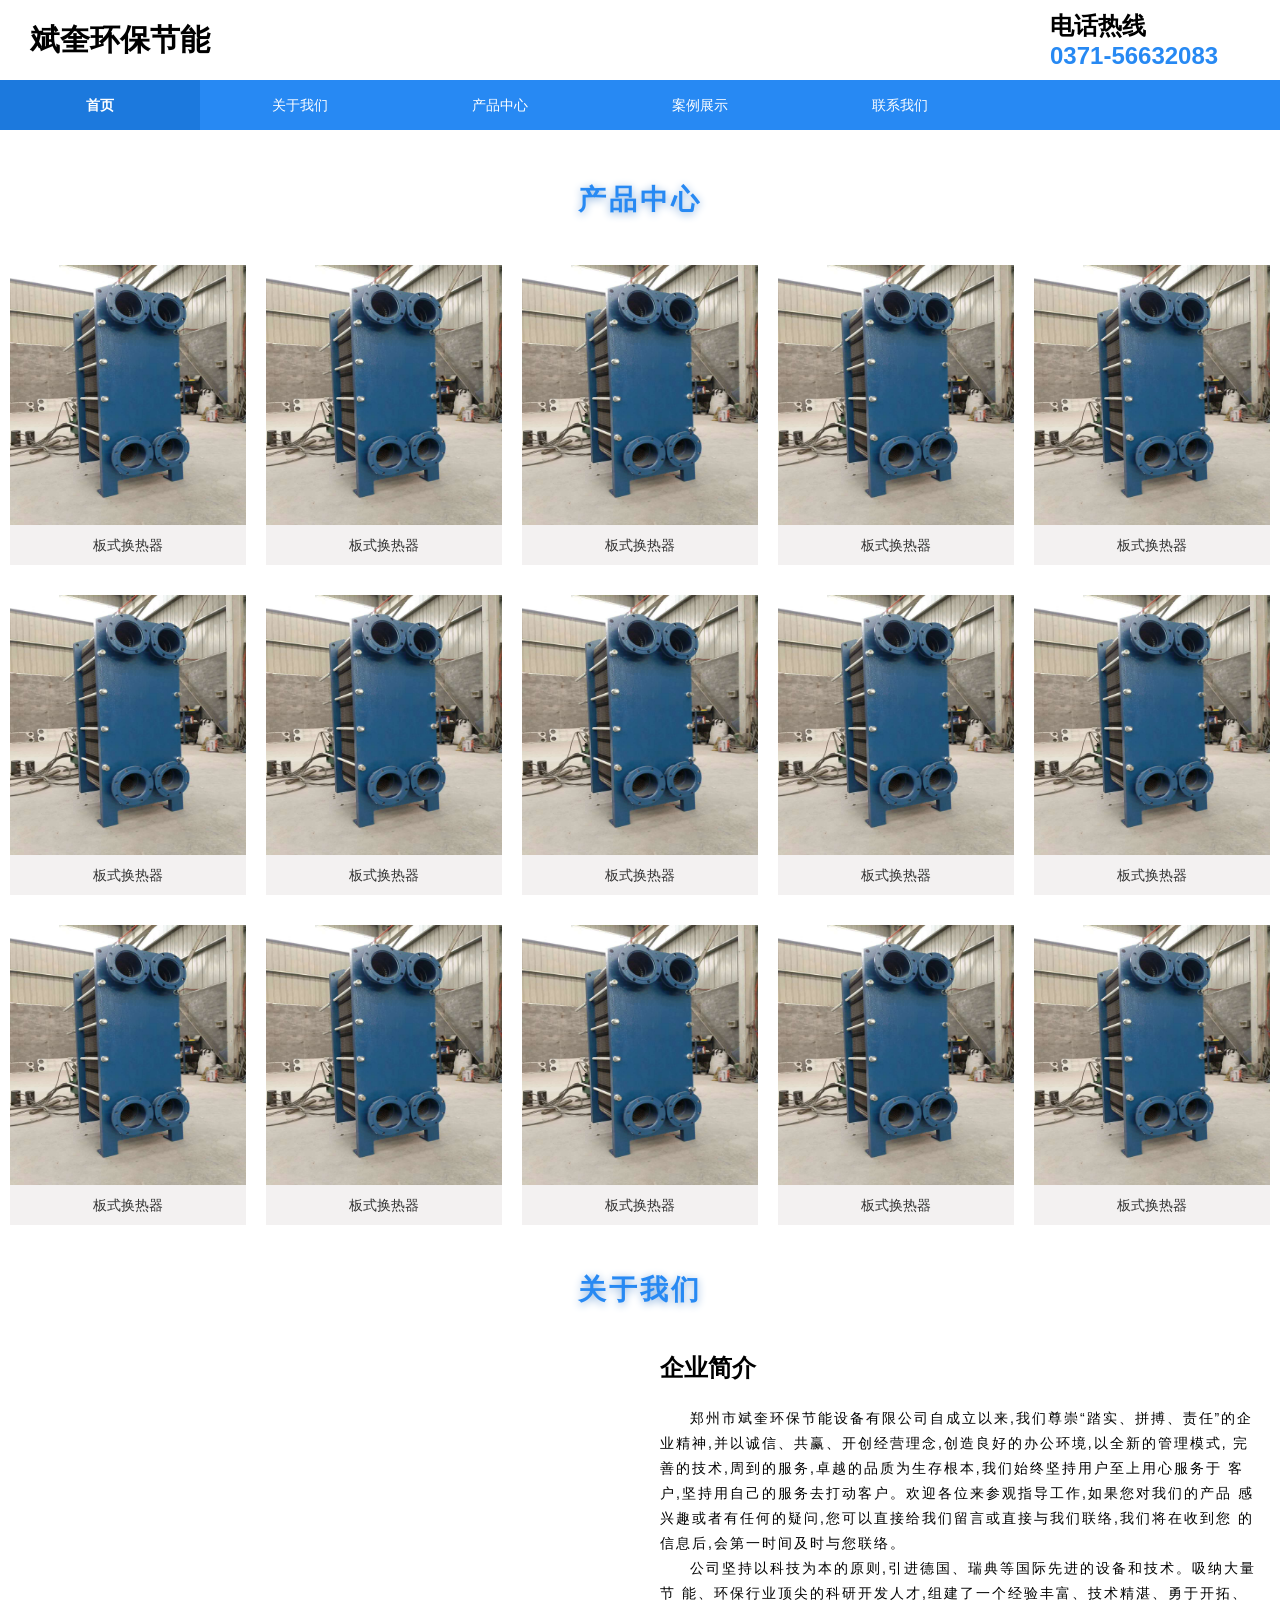
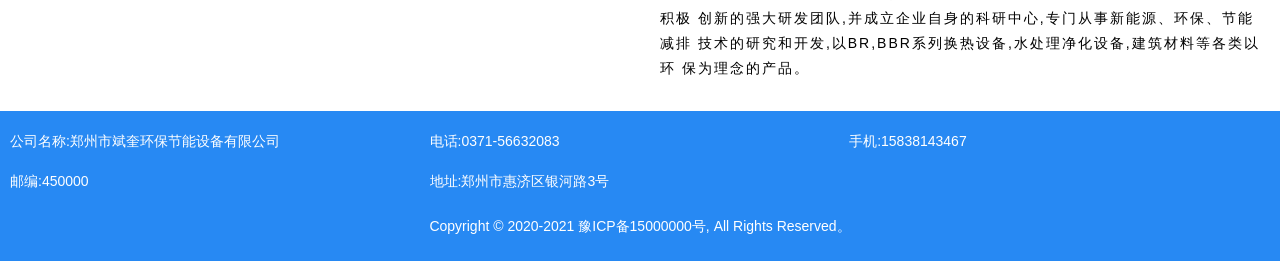
==== index.html @ bb83a989 "官网首页" ====
<!DOCTYPE html>
<html lang="en">

<head>
  <meta charset="UTF-8">
  <meta name="viewport" content="width=device-width, initial-scale=1.0">
  <title>郑州市斌奎环保节能设备有限公司</title>
  <link rel="stylesheet" href="./css/swiper.css">
  <link rel="stylesheet" href="./css/style.css">

</head>

<body>
  <header>

    <div class="header">
      <div class="logo">
        斌奎环保节能
      </div>
      <div class="tel">
        <h4>电话热线</h4>
        <p>0371-56632083</p>
      </div>
    </div>
    <div class="tab">
      <ul>
        <li class="init"> <span class="active"></span> <i>首页</i> </li>
        <li><span></span> <i>关于我们</i></li>
        <li><span></span> <i>产品中心</i></li>
        <li><span></span><i>案例展示</i></li>
        <li><span></span><i>联系我们</i></li>
      </ul>
    </div>

  </header>

  <main>
    <div class="banner">
      <div class="swiper-container">
        <div class="swiper-wrapper">
          <div class="swiper-slide">
            <img src="https://cdn.cnbj1.fds.api.mi-img.com/mi-mall/e52c3e98602b90f198ec316dce253cba.jpg?thumb=1&w=1533&h=575&f=webp&q=90" alt="">
          </div>
          <div class="swiper-slide">
            <img src="https://cdn.cnbj1.fds.api.mi-img.com/mi-mall/e52c3e98602b90f198ec316dce253cba.jpg?thumb=1&w=1533&h=575&f=webp&q=90" alt="">
          </div>
          <div class="swiper-slide">
            <img src="https://cdn.cnbj1.fds.api.mi-img.com/mi-mall/e52c3e98602b90f198ec316dce253cba.jpg?thumb=1&w=1533&h=575&f=webp&q=90" alt="">
          </div>
        </div>
        <!-- 如果需要分页器 -->
        <div class="swiper-pagination"></div>

       


      </div>
    </div>
    <div class="main">
        <div class="title">
          <h2>产品中心</h2>
        </div>
        <div class="proList">
          <ul>
            <li>

              <div class="item">
                <img src="./img/板式换热器.jpg" alt="板式换热器">
                <p>板式换热器</p>
              </div>
                   
            </li>
            <li>
              <div class="item">
                <img src="./img/板式换热器.jpg" alt="板式换热器">
                <p>板式换热器</p>
              </div>
                   
            </li>
            <li>
              <div class="item">
                <img src="./img/板式换热器.jpg" alt="板式换热器">
                <p>板式换热器</p>
              </div>
                   
            </li>
            <li>
              <div class="item">
                <img src="./img/板式换热器.jpg" alt="板式换热器">
                <p>板式换热器</p>
              </div>
                   
            </li>
            <li>
              <div class="item">
                <img src="./img/板式换热器.jpg" alt="板式换热器">
                <p>板式换热器</p>
              </div>
                   
            </li>
            <li>
              <div class="item">
                <img src="./img/板式换热器.jpg" alt="板式换热器">
                <p>板式换热器</p>
              </div>
                   
            </li>
            <li>
              <div class="item">
                <img src="./img/板式换热器.jpg" alt="板式换热器">
                <p>板式换热器</p>
              </div>
                   
            </li>
            <li>
              <div class="item">
                <img src="./img/板式换热器.jpg" alt="板式换热器">
                <p>板式换热器</p>
              </div>
                   
            </li>
            <li>
              <div class="item">
                <img src="./img/板式换热器.jpg" alt="板式换热器">
                <p>板式换热器</p>
              </div>
                   
            </li>
            <li>
              <div class="item">
                <img src="./img/板式换热器.jpg" alt="板式换热器">
                <p>板式换热器</p>
              </div>
                   
            </li>
            <li>
              <div class="item">
                <img src="./img/板式换热器.jpg" alt="板式换热器">
                <p>板式换热器</p>
              </div>
                   
            </li>
            <li>
              <div class="item">
                <img src="./img/板式换热器.jpg" alt="板式换热器">
                <p>板式换热器</p>
              </div>
                   
            </li>
            <li>
              <div class="item">
                <img src="./img/板式换热器.jpg" alt="板式换热器">
                <p>板式换热器</p>
              </div>
                   
            </li>
            <li>
              <div class="item">
                <img src="./img/板式换热器.jpg" alt="板式换热器">
                <p>板式换热器</p>
              </div>
                   
            </li>
            <li>
              <div class="item">
                <img src="./img/板式换热器.jpg" alt="板式换热器">
                <p>板式换热器</p>
              </div>
                   
            </li>
          </ul>
        </div>
        <div class="title">
          <h2>关于我们</h2>
        </div>
        <div class="about">
            <div class="left">
              <img src="http://demo010.henan360sou.com/public/index/images/20160603112556_4334.jpg" alt="">
            </div>
            <div class="right">
              <h3>
                  企业简介
              </h3>
              <p>
                郑州市斌奎环保节能设备有限公司自成立以来,我们尊崇“踏实、拼搏、责任”的企
                业精神,并以诚信、共赢、开创经营理念,创造良好的办公环境,以全新的管理模式,
                完善的技术,周到的服务,卓越的品质为生存根本,我们始终坚持用户至上用心服务于
                客户,坚持用自己的服务去打动客户。欢迎各位来参观指导工作,如果您对我们的产品
                感兴趣或者有任何的疑问,您可以直接给我们留言或直接与我们联络,我们将在收到您
                的信息后,会第一时间及时与您联络。
              </p>
              <p>
                公司坚持以科技为本的原则,引进德国、瑞典等国际先进的设备和技术。吸纳大量节
                能、环保行业顶尖的科研开发人才,组建了一个经验丰富、技术精湛、勇于开拓、积极
                创新的强大研发团队,并成立企业自身的科研中心,专门从事新能源、环保、节能减排
                技术的研究和开发,以BR,BBR系列换热设备,水处理净化设备,建筑材料等各类以环
                保为理念的产品。
              </p>
            </div>
        </div>
    </div>
  </main>
  <footer>
    <div class="footer">
        <div class="info">
          <ul>
            <li><span>公司名称:</span><i>郑州市斌奎环保节能设备有限公司</i> </li>
            <li><span>电话:</span><i>0371-56632083</i> </li>
            <li><span>手机:</span><i>15838143467</i> </li>
            <li><span>邮编:</span><i>450000</i> </li>
            <li><span>地址:</span><i>郑州市惠济区银河路3号</i> </li>
          </ul>
        </div>
        <div class="copyright">
          Copyright © 2020-2021 豫ICP备15000000号, All Rights Reserved。
        </div>
    </div>
  </footer>
  <script src="https://cdn.bootcdn.net/ajax/libs/jquery/3.1.0/jquery.min.js"></script>
  <script src="./js/swiper.js"></script>
  <script>
    $(document).ready(function () {
      $('.tab li').hover(function () {
      $(this).children('span').addClass('active')
    }, function () {
      $(this).children('span').removeClass('active')
    })
    var mySwiper = new Swiper('.swiper-container', {
      autoplay: true,
      loop: true, // 循环模式选项
      // 如果需要分页器
      pagination: {
        el: '.swiper-pagination',
        clickable: true,
        renderBullet: function (index, className) {
          return '<span class="' + className + '">' + (index + 1) + '</span>';
        },
      },
    
    })        
})
  
  </script>
</body>

</html>
---- css/style.css ----
body,ol,ul,h1,h2,h3,h4,h5,h6,p,th,td,dl,dd,form,fieldset,legend,input,textarea,select{margin:0;padding:0} 
body{font:14px Helvetica Neue,Helvetica,Arial,Microsoft Yahei,Hiragino Sans GB,Heiti SC,WenQuanYi Micro Hei,sans-serif;background:#fff;-webkit-text-size-adjust:100%;} 
a{color:#2d374b;text-decoration:none} 
a:hover{color:#2789f3;text-decoration:underline} 
em{font-style:normal} 
li{list-style:none} 
img{border:0;vertical-align:middle} 
table{border-collapse:collapse;border-spacing:0} 
p{word-wrap:break-word}
i{
    font-style: normal;
}
/* 公共部分 */
html{
    font-size: 100px;
}
/* 顶部 */
header{
    overflow: hidden;
    
}
.header{
    max-width: 1920px;
    margin: 0px auto;
    box-sizing: border-box;
    padding: 10px 30px;
    display: flex;
    overflow: hidden;
}
.header .logo{
    flex: 1;
    font-weight: 700;
    font-size: 0.3rem;
    line-height: 0.6rem;
}
.header .tel{
    width: 2rem;
    font-size: 0.24rem;
    
}
.header .tel h4{
   
}
.header .tel p{
   font-weight: 700;
   color: #2789f3;
}
.tab{
    width: 100%;
    background: #2789f3;
}
.tab ul{
    width: 1300px;
    margin: 0 auto;
    overflow: hidden;
}
.tab ul li{
    position: relative;
    float: left;
    width: 2rem;
    height: 0.5rem;
    line-height: 0.5rem;
    color: #fff;
    text-align: center;
    cursor: pointer;
    transition: 0.4s;
}
.tab ul li i{
    position: relative;
    z-index: 111;
}
.tab ul li span{
    position: absolute;
    transition: 0.4s;
    top: 0.5rem;
    left: 0;
    width: 100%;
    height: 100%;
    background: #1c79dd;
    z-index: 1;
}
.tab ul li:hover {
    font-weight: 700;
}
.tab ul .init{
     font-weight: 700;
}
.tab ul .init span{
    top: 0;
}
.tab ul li .active{
    top: 0;
  
}
/* 主题 */
main{
  
    overflow: hidden;
}
.banner{
    width: 100%;
   
}
.swiper-slide img{
    width: 100%;
}
.swiper-container{
}
.swiper-slide {
    text-align: center;
    font-size: 18px;
    background: #fff;

    /* Center slide text vertically */
    display: -webkit-box;
    display: -ms-flexbox;
    display: -webkit-flex;
    display: flex;
    -webkit-box-pack: center;
    -ms-flex-pack: center;
    -webkit-justify-content: center;
    justify-content: center;
    -webkit-box-align: center;
    -ms-flex-align: center;
    -webkit-align-items: center;
    align-items: center;
  }

  .swiper-pagination-bullet {
    width: 20px;
    height: 20px;
    text-align: center;
    line-height: 20px;
    font-size: 12px;
    color:#000;
    opacity: 1;
    background: rgba(0,0,0,0.2);
  }
  .swiper-pagination-bullet-active {
    color:#fff;
    background: #2789f3;
  }
.main{
    max-width: 1300px;
    margin:  0.2rem auto;
    width: 100%;
}
.main .title{
    height: 1rem;
    line-height: 1rem;
    letter-spacing: 0.03rem;
    text-align: center;
    
}
.main .title h2{
    font-size: 0.28rem;
    color: #2789f3;
    font-weight: 700;
    text-shadow: 0px 2px 8px #83ACDB;

}
.proList{
    overflow: hidden;
}
.proList ul li{
    float: left;
    width: 20%;
    position: relative;
  
}
.proList ul li .item{
    transition: all .2s linear;
    text-align: center;
    border-radius: 3px;
    margin:0.15rem 0.1rem;
}
.proList ul li .item img{
    display: block;
    width: 100%;
    height: 260px;
}
.proList ul li .item:hover{
    -webkit-box-shadow: 0 15px 30px rgba(0,0,0,.1);
    box-shadow: 0 15px 30px rgba(0,0,0,.1);
    -webkit-transform: translate3d(0,-2px,0);
    transform: translate3d(0,-2px,0)
}
.proList .item p{
    line-height: 0.4rem;
    font-size: 0.14rem;
    font-weight: 400;
    color: #333;
    background: rgb(243, 241, 241);
}
.about{
    display: flex;
    overflow: hidden;
}
.about .left{
    width: 50%;

}
.about .left img{
    width: 100%;
    padding: 0 10px;
    box-sizing: border-box;
}
.about .right{
    flex: 1;
    padding:0.1rem 0.2rem;
}
.about .right h3{
    font-size: 24px;
    line-height: 0.36rem;
    margin-bottom: 0.2rem;
}
.about .right p{
    text-indent: 0.3rem;
    letter-spacing: 2px;
    line-height: 0.25rem;
}
footer{
    max-width: 1920px;

}

.footer{
    width: 100%;
    background: #2789f3;
    padding-bottom: 0.2rem;
}
.info{
    
    padding: 10px;
    color: #fff;
    max-width: 1300px;
    line-height: 0.3rem;
    margin: 0 auto;
    overflow: hidden;
}
.info ul li{
    width: 33.3%;
    float: left;
    line-height: 0.4rem;
}
.copyright{
    line-height: 0.3rem;
    text-align: center;
    color: #fff;
}

@media screen and (max-width: 725px) {
    html{
        font-size: 80px;
    }
   .tab{
       display: none;
   }
   .proList ul li{
       width: 50%;
   }
   .about{
       display: initial;
   }
   .about .left{
       width: initial;
   }
   .about .right h3{
       margin-top: 15px;
       text-align: center;
   }
   .info ul li{
       width: 100%;
       float: initial;
   }
   .footer{
    padding: 0 10px;
    box-sizing: border-box;
   }
}
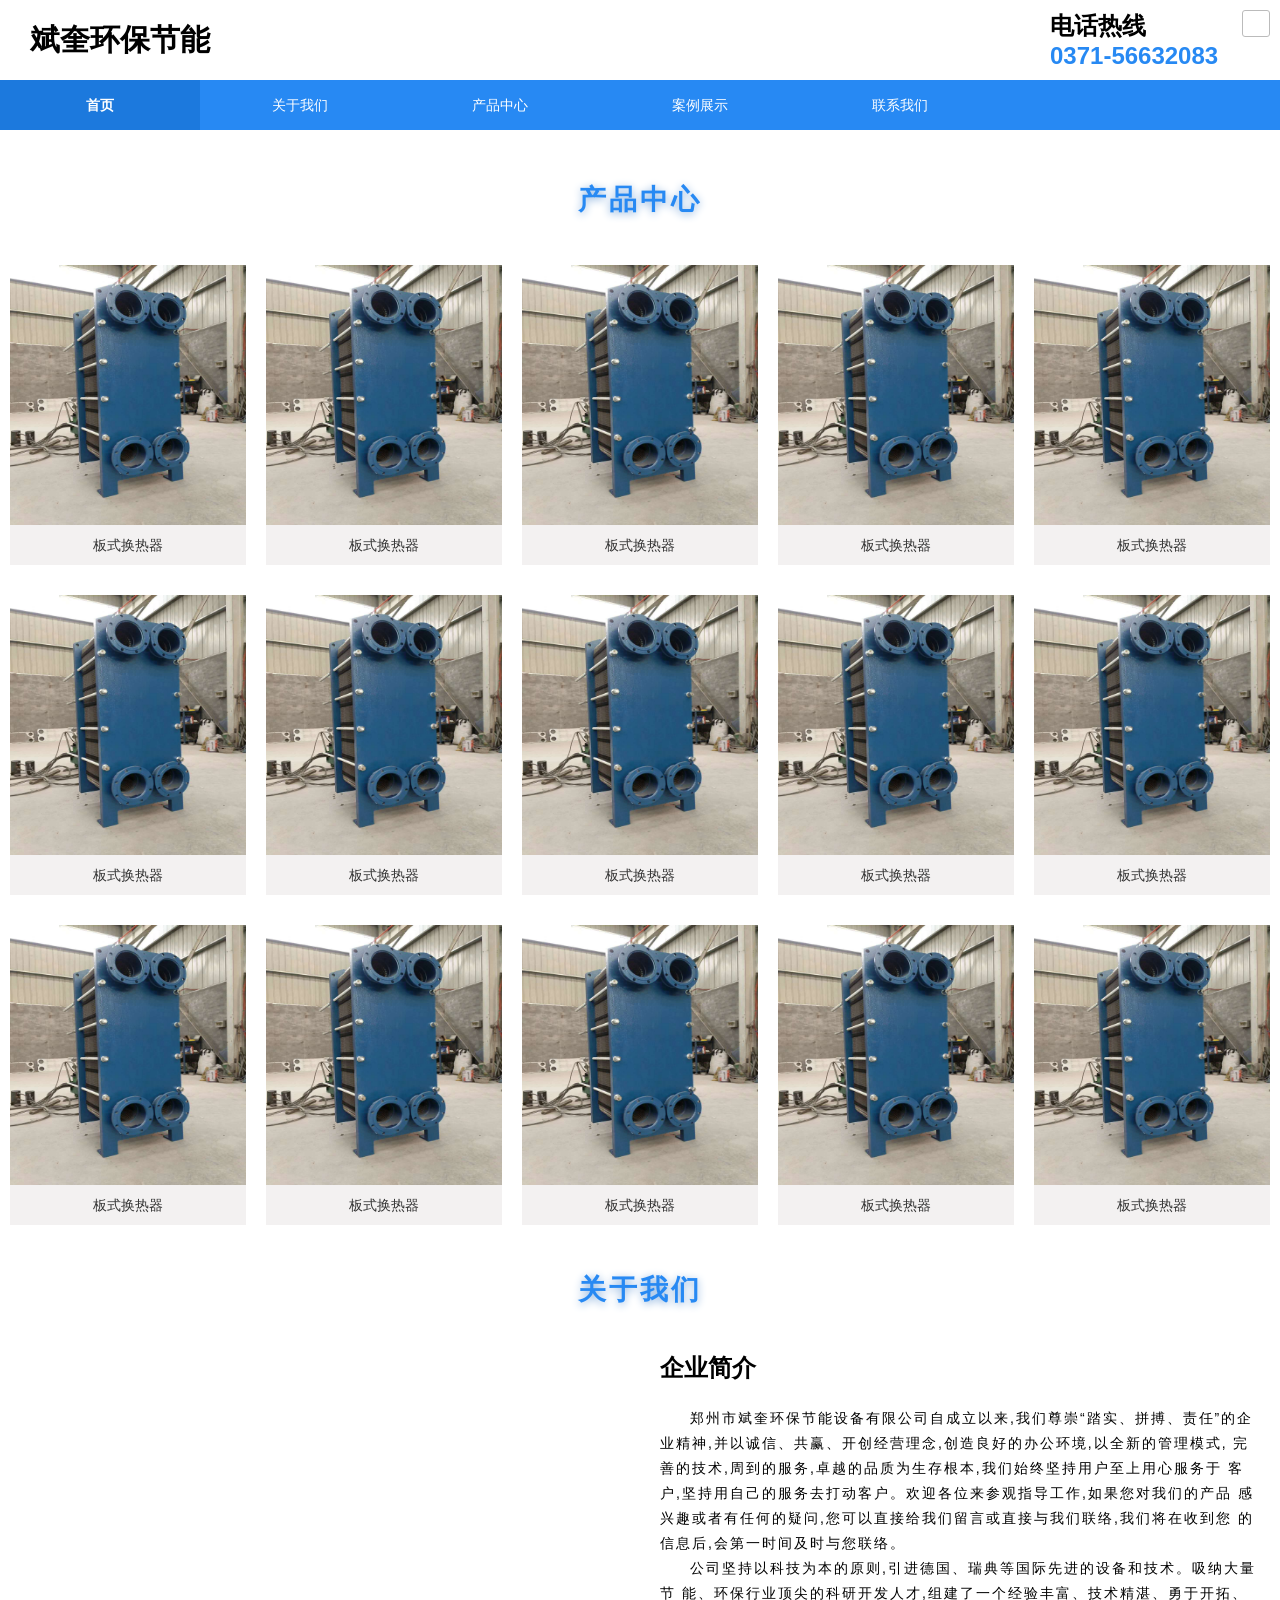
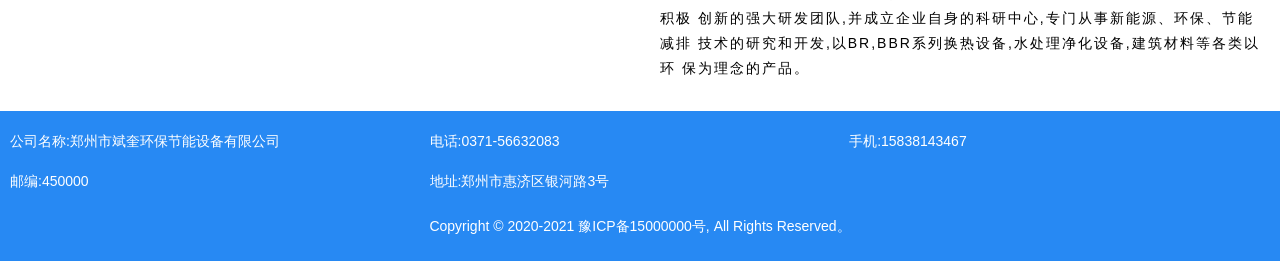
==== commit 01b70b13: "添加移动端导航及其他页面" ====
--- a/index.html
+++ b/index.html
@@ -7,6 +7,7 @@
   <title>郑州市斌奎环保节能设备有限公司</title>
   <link rel="stylesheet" href="./css/swiper.css">
   <link rel="stylesheet" href="./css/style.css">
+  <link rel="stylesheet" href="http://at.alicdn.com/t/font_1855593_evja25sw3vd.css">
 
 </head>
 
@@ -24,11 +25,11 @@
     </div>
     <div class="tab">
       <ul>
-        <li class="init"> <span class="active"></span> <i>首页</i> </li>
-        <li><span></span> <i>关于我们</i></li>
-        <li><span></span> <i>产品中心</i></li>
-        <li><span></span><i>案例展示</i></li>
-        <li><span></span><i>联系我们</i></li>
+        <li class="init"> <span class="active"></span><a href="index.html"> <i>首页</i> </a></li>
+        <li><span></span> <a href="./html/about.html"><i>关于我们</i></a></li>
+        <li><span></span> <a href="./html/pro.html"><i>产品中心</i></a></li>
+        <li><span></span><a href="./html/case.html"><i>案例展示</i></a></li>
+        <li><span></span><a href="./html/contact.html"><i>联系我们</i></a></li>
       </ul>
     </div>
 
@@ -204,11 +205,11 @@
     <div class="footer">
         <div class="info">
           <ul>
-            <li><span>公司名称:</span><i>郑州市斌奎环保节能设备有限公司</i> </li>
-            <li><span>电话:</span><i>0371-56632083</i> </li>
-            <li><span>手机:</span><i>15838143467</i> </li>
-            <li><span>邮编:</span><i>450000</i> </li>
-            <li><span>地址:</span><i>郑州市惠济区银河路3号</i> </li>
+            <li class="c-icon cao-mingcheng"><span >公司名称:</span><i>郑州市斌奎环保节能设备有限公司</i> </li>
+            <li  class="c-icon cao-dianhua"><span>电话:</span><i>0371-56632083</i> </li>
+            <li class="c-icon cao-shouji"><span >手机:</span><i>15838143467</i> </li>
+            <li class="c-icon cao-youbian"><span >邮编:</span><i>450000</i> </li>
+            <li class="c-icon cao-dizhi"><span >地址:</span><i>郑州市惠济区银河路3号</i> </li>
           </ul>
         </div>
         <div class="copyright">
@@ -216,14 +217,32 @@
         </div>
     </div>
   </footer>
+  <div class="menu" >
+    <div class="menuTit c-icon cao-caidan">
+
+    </div>
+    <div class="items" id="menu">
+      <ul>
+        <li class="activeItem"><a href="index.html">  首页</a> </li>
+        <li> <a href="./html/about.html"> 关于我们</a></li>
+        <li> <a href="./html/pro.html"> 产品中心</a></li>
+        <li><a href="./html/case.html"> 案例展示</a></li>
+        <li><a href="./html/contact.html"> 联系我们</a></li>
+      </ul>
+    </div>
+  </div>
   <script src="https://cdn.bootcdn.net/ajax/libs/jquery/3.1.0/jquery.min.js"></script>
   <script src="./js/swiper.js"></script>
   <script>
     $(document).ready(function () {
       $('.tab li').hover(function () {
       $(this).children('span').addClass('active')
+     
     }, function () {
       $(this).children('span').removeClass('active')
+    })
+    $('.menuTit').click(function(){
+      $('#menu').toggle()
     })
     var mySwiper = new Swiper('.swiper-container', {
       autoplay: true,
--- a/css/style.css
+++ b/css/style.css
@@ -65,6 +65,9 @@
     cursor: pointer;
     transition: 0.4s;
 }
+.tab ul li a{
+   color: #fff;
+}
 .tab ul li i{
     position: relative;
     z-index: 111;
@@ -91,6 +94,44 @@
 .tab ul li .active{
     top: 0;
   
+}
+/* 导航 */
+.menu{
+    position: fixed;
+    top: 10px;
+    right: 10px;
+    z-index: 9999;
+}
+.menuTit{
+    width: 26px;
+    height: 25px;
+    border: 1px solid #bbb;
+    border-radius: 3px;
+    text-align: center;
+    font-size: 24px !important;
+    cursor: pointer;
+    position: absolute;
+    right: 0;
+    background: #fff;
+}
+.menu .items{
+    margin-top: 40px;
+    width: 150px;
+    display: none;
+}
+.menu .items li{
+    width: 100%;
+    height: 35px;
+    line-height: 35px;
+    text-align: center;
+    color: #fff;
+    background: rgb(39,137,243,0.8);
+}
+.menu .items li a{
+    color: #fff;
+}
+.menu .items li.activeItem{
+    background: #2789f3 ;
 }
 /* 主题 */
 main{
@@ -249,9 +290,9 @@
     color: #fff;
 }
 
-@media screen and (max-width: 725px) {
+@media screen and (max-width: 800px) {
     html{
-        font-size: 80px;
+        font-size: 70px;
     }
    .tab{
        display: none;
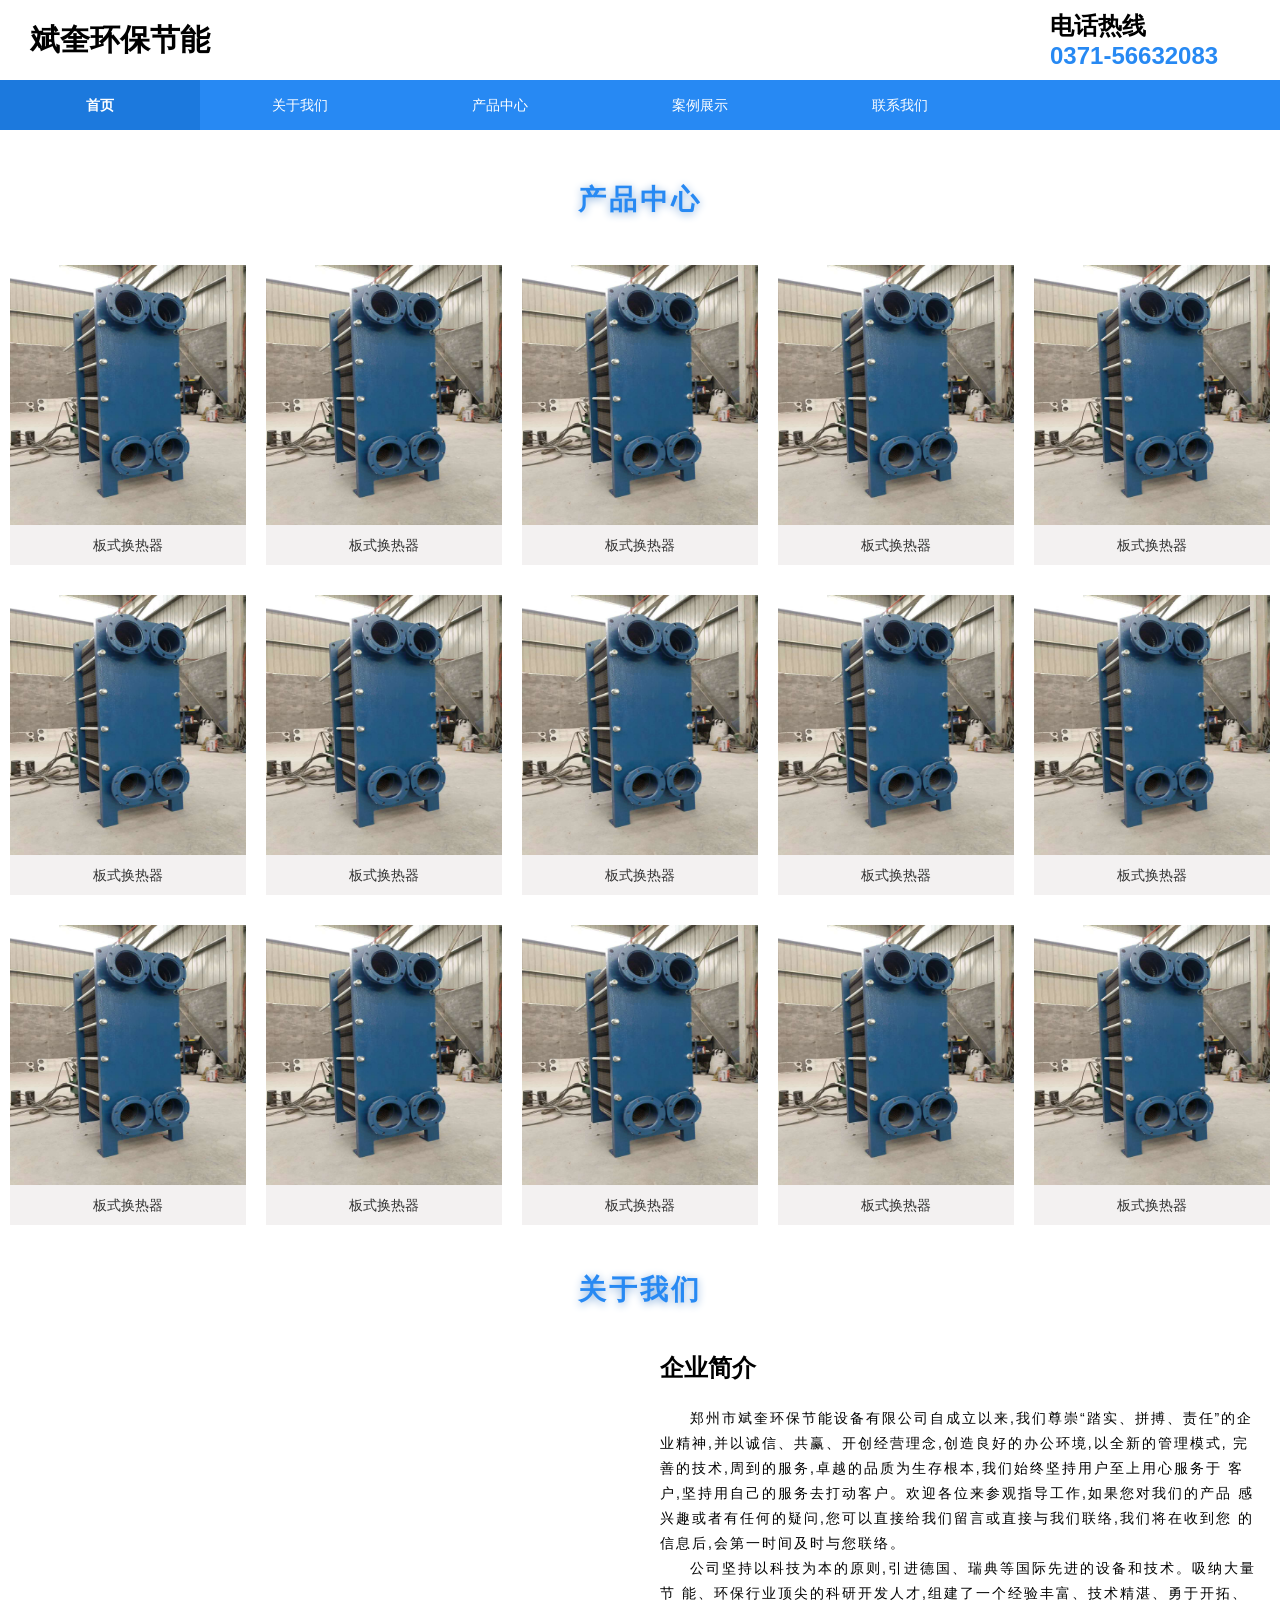
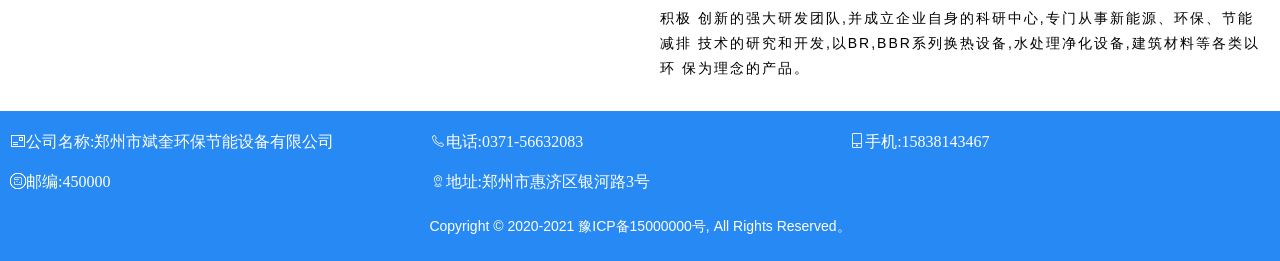
==== commit 77880f47: "图标问题" ====
--- a/index.html
+++ b/index.html
@@ -7,8 +7,7 @@
   <title>郑州市斌奎环保节能设备有限公司</title>
   <link rel="stylesheet" href="./css/swiper.css">
   <link rel="stylesheet" href="./css/style.css">
-  <link rel="stylesheet" href="http://at.alicdn.com/t/font_1855593_evja25sw3vd.css">
-
+  <link rel="stylesheet" href="./css/iconfont.css">
 </head>
 
 <body>
--- a/css/style.css
+++ b/css/style.css
@@ -101,6 +101,7 @@
     top: 10px;
     right: 10px;
     z-index: 9999;
+    display: none;
 }
 .menuTit{
     width: 26px;
@@ -294,6 +295,9 @@
     html{
         font-size: 70px;
     }
+    .menu{
+        display: block;
+    }
    .tab{
        display: none;
    }
--- a/css/iconfont.css
+++ b/css/iconfont.css
@@ -0,0 +1,45 @@
+@font-face {font-family: "c-icon";
+  src: url('iconfont.eot?t=1591069587773'); /* IE9 */
+  src: url('iconfont.eot?t=1591069587773#iefix') format('embedded-opentype'), /* IE6-IE8 */
+  url('[data-uri]') format('woff2'),
+  url('iconfont.woff?t=1591069587773') format('woff'),
+  url('iconfont.ttf?t=1591069587773') format('truetype'), /* chrome, firefox, opera, Safari, Android, iOS 4.2+ */
+  url('iconfont.svg?t=1591069587773#c-icon') format('svg'); /* iOS 4.1- */
+}
+
+.c-icon {
+  font-family: "c-icon" !important;
+  font-size: 16px;
+  font-style: normal;
+  -webkit-font-smoothing: antialiased;
+  -moz-osx-font-smoothing: grayscale;
+}
+
+.cao-youbian:before {
+  content: "\e60b";
+}
+
+.cao-mingcheng:before {
+  content: "\e758";
+}
+
+.cao-caidan:before {
+  content: "\e63c";
+}
+
+.cao-shouji:before {
+  content: "\e660";
+}
+
+.cao-youxiang:before {
+  content: "\e687";
+}
+
+.cao-dianhua:before {
+  content: "\e60d";
+}
+
+.cao-dizhi:before {
+  content: "\e619";
+}
+
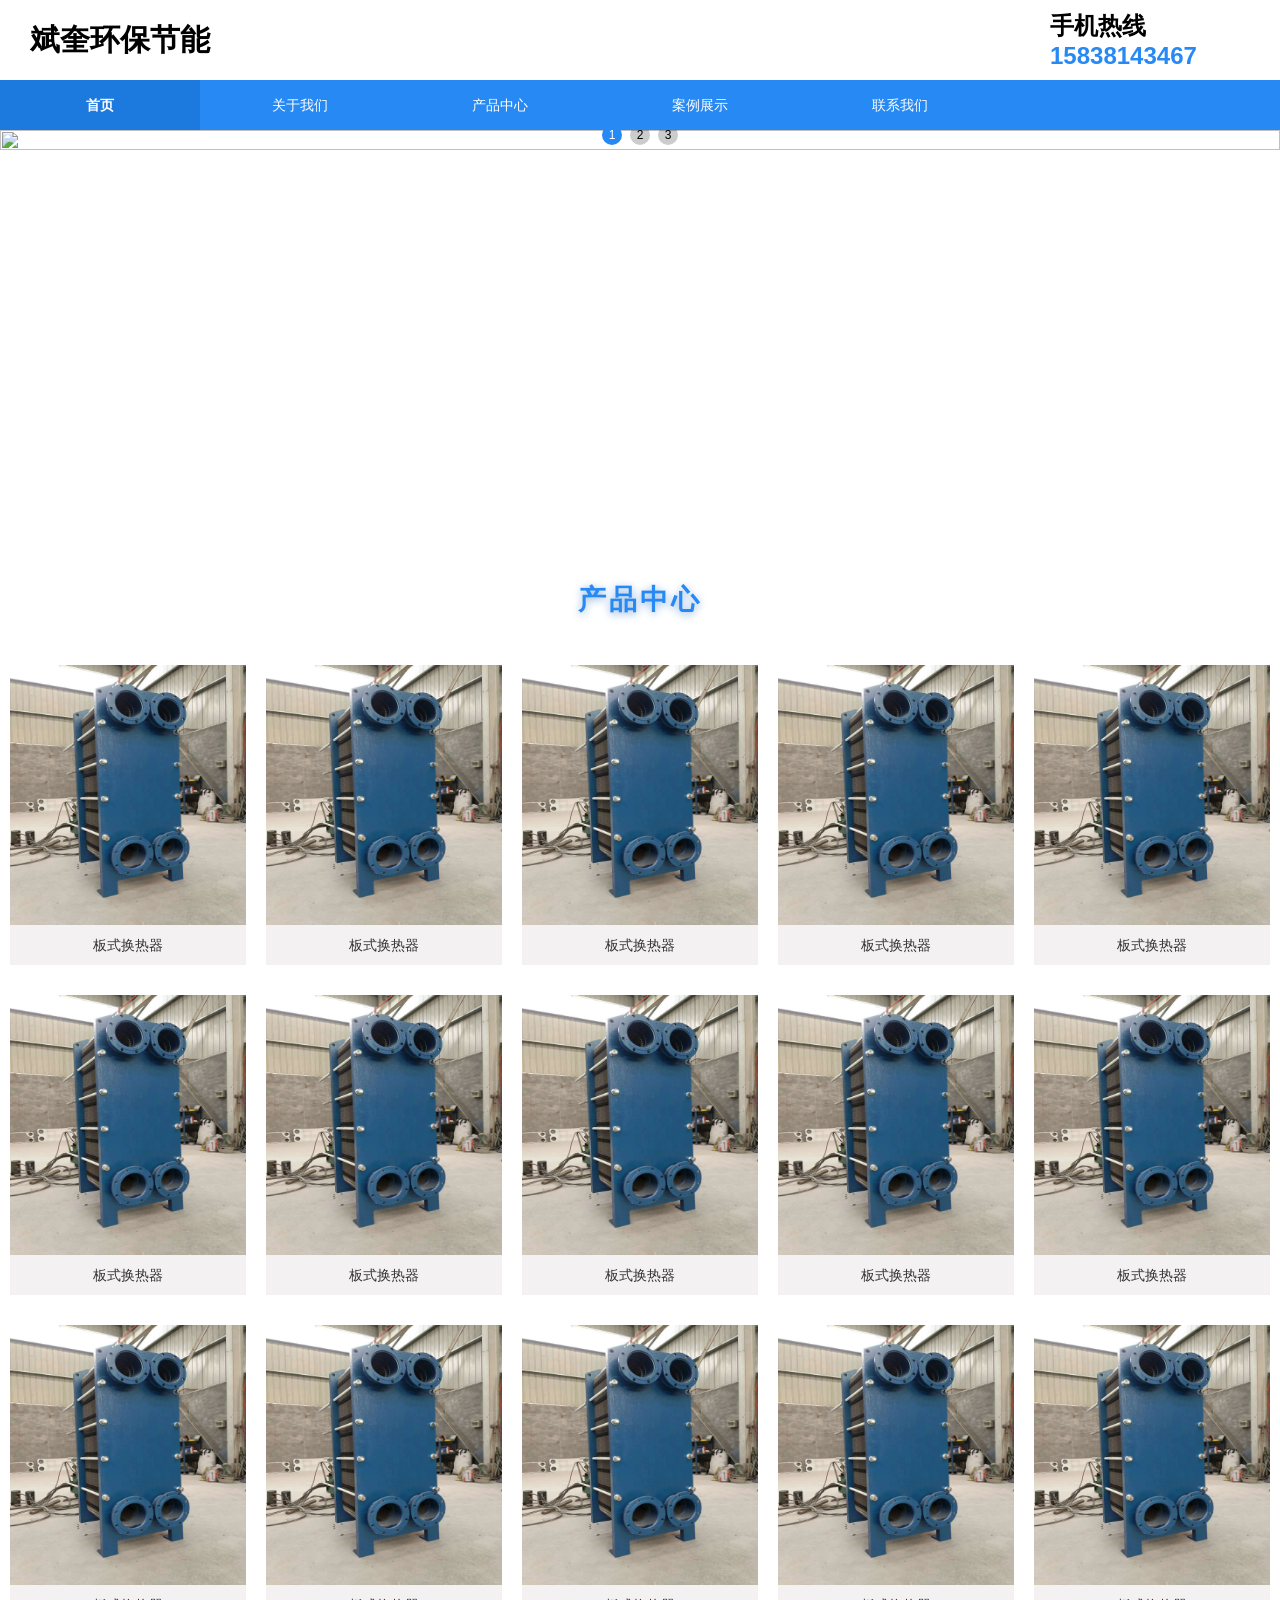
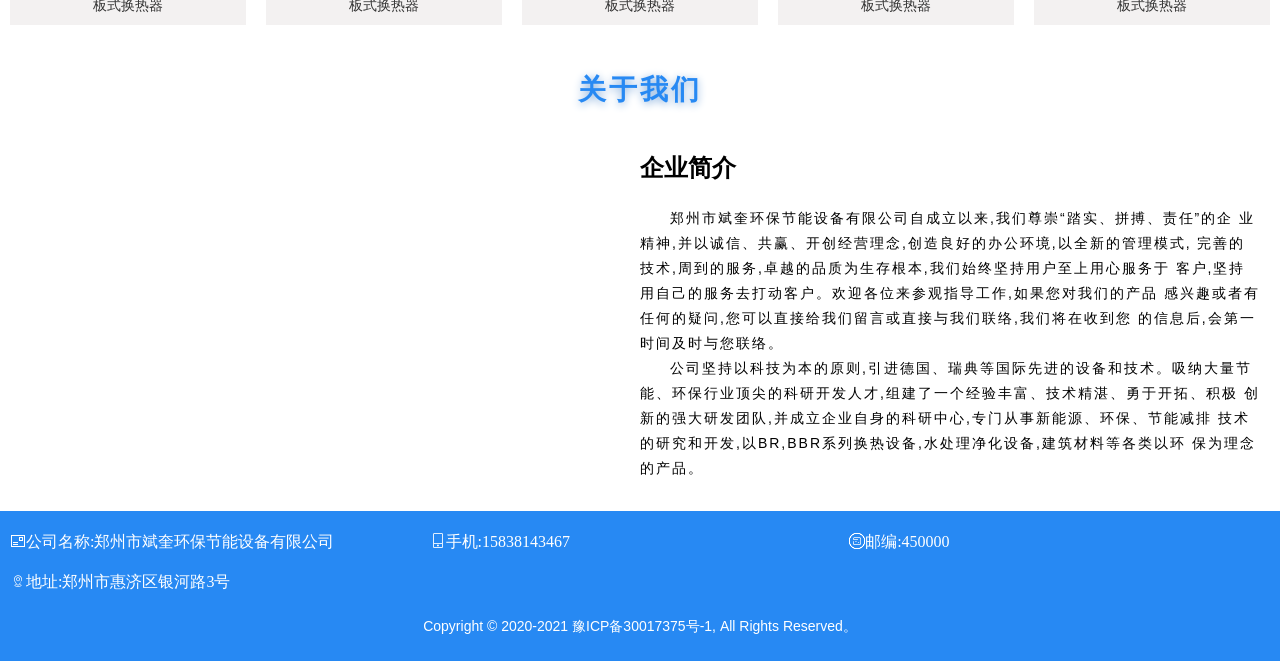
==== commit ac8c74c2: "修改电话" ====
--- a/index.html
+++ b/index.html
@@ -18,8 +18,8 @@
         斌奎环保节能
       </div>
       <div class="tel">
-        <h4>电话热线</h4>
-        <p>0371-56632083</p>
+        <h4>手机热线</h4>
+        <p>15838143467</p>
       </div>
     </div>
     <div class="tab">
@@ -205,14 +205,14 @@
         <div class="info">
           <ul>
             <li class="c-icon cao-mingcheng"><span >公司名称:</span><i>郑州市斌奎环保节能设备有限公司</i> </li>
-            <li  class="c-icon cao-dianhua"><span>电话:</span><i>0371-56632083</i> </li>
+            <!-- <li  class="c-icon cao-dianhua"><span>电话:</span><i>0371-56632083</i> </li> -->
             <li class="c-icon cao-shouji"><span >手机:</span><i>15838143467</i> </li>
             <li class="c-icon cao-youbian"><span >邮编:</span><i>450000</i> </li>
             <li class="c-icon cao-dizhi"><span >地址:</span><i>郑州市惠济区银河路3号</i> </li>
           </ul>
         </div>
         <div class="copyright">
-          Copyright © 2020-2021 豫ICP备15000000号, All Rights Reserved。
+          Copyright © 2020-2021 豫ICP备30017375号-1, All Rights Reserved。
         </div>
     </div>
   </footer>
--- a/css/style.css
+++ b/css/style.css
@@ -238,9 +238,10 @@
     display: flex;
     overflow: hidden;
 }
+
 .about .left{
+    float: left;
     width: 50%;
-
 }
 .about .left img{
     width: 100%;
@@ -248,7 +249,8 @@
     box-sizing: border-box;
 }
 .about .right{
-    flex: 1;
+    float: left;
+    width: 50%;
     padding:0.1rem 0.2rem;
 }
 .about .right h3{
@@ -290,7 +292,115 @@
     text-align: center;
     color: #fff;
 }
-
+.banner{
+    width: 100%;
+    height: 400px;
+}
+.banner img{
+    width: 100%;
+    height: 100%;
+}
+.about-content{
+    width: 100%;
+    overflow: hidden;
+   }
+   .about-content .left{
+     float: left;
+     width: 22%;
+   }
+   .about-content .right{
+     float: right;
+     width: 76%;
+   }
+   .com-info{
+     width: 100%;
+   }
+   .com-info .title{
+     padding: 20px 0;
+     background: #2789f3;
+     color: #fff;
+     text-align: center;
+   }
+   .com-info .title h3{
+     padding: 20px 0 0 0;
+     font-size: 0.24rem;
+     line-height: 0.32rem;
+   }
+   .com-info .title p{
+     font-size: 0.2rem;
+     height: 0.3rem;
+     line-height: 0.3rem;
+   }
+   .left-info{
+     background: #eee;
+   }
+   .left-info li{
+     padding: 10px;
+     font-size: 14px;
+   }
+   /* 产品中心 */
+   .pro-nav{
+       margin: 10px 0 20px 0;
+       background: #eee;
+   }
+   .pro-nav .item{
+       cursor: pointer;
+    padding: 10px;
+    font-size: 14px;
+   }
+   .pro-nav .item:hover{
+       background: #2789f3;
+       color: #fff;
+   }
+   .pro-nav  .itemActive{
+    background: #2789f3;
+    color: #fff;
+   }
+   .projectList{
+       width: 100%;
+        overflow: hidden;
+   }
+   .projectList .pro-item{
+       margin-bottom: 20px;
+       overflow: hidden;
+       display: none;
+   }
+   .projectList h3{
+       height: 36px;
+       line-height: 36px;
+       border-bottom: 1px solid #2789f3;
+   }
+   .pro-item ul li{
+    float: left;
+    width: 20%;
+    position: relative;
+  
+}
+   .pro-item ul li .item{
+    transition: all .2s linear;
+    text-align: center;
+    border-radius: 3px;
+    margin:0.15rem 0.1rem;
+}
+.pro-item ul li .item img{
+    display: block;
+    width: 100%;
+    height: 260px;
+}
+.pro-item ul li .item:hover{
+    -webkit-box-shadow: 0 15px 30px rgba(0,0,0,.1);
+    box-shadow: 0 15px 30px rgba(0,0,0,.1);
+    -webkit-transform: translate3d(0,-2px,0);
+    transform: translate3d(0,-2px,0)
+}
+.pro-item .item p{
+    line-height: 0.4rem;
+    font-size: 0.14rem;
+    font-weight: 400;
+    color: #333;
+    background: rgb(243, 241, 241);
+}
+   
 @media screen and (max-width: 800px) {
     html{
         font-size: 70px;
@@ -301,15 +411,19 @@
    .tab{
        display: none;
    }
-   .proList ul li{
+   .proList ul li,.pro-item ul li{
        width: 50%;
    }
    .about{
        display: initial;
    }
    .about .left{
-       width: initial;
-   }
+       width: 100%;
+   }
+   .about .right{
+    width: initial;
+   }
+  
    .about .right h3{
        margin-top: 15px;
        text-align: center;
@@ -322,4 +436,18 @@
     padding: 0 10px;
     box-sizing: border-box;
    }
+   .banner{
+       height: 160px;
+   }
+   .about-content .left{
+       display: none;
+   }
+   .about-content .right{
+    width: 100% !important;
+    
+   }
+   .contact-right .map{
+       padding: 5px;
+       height: 200px !important;
+   }
 }
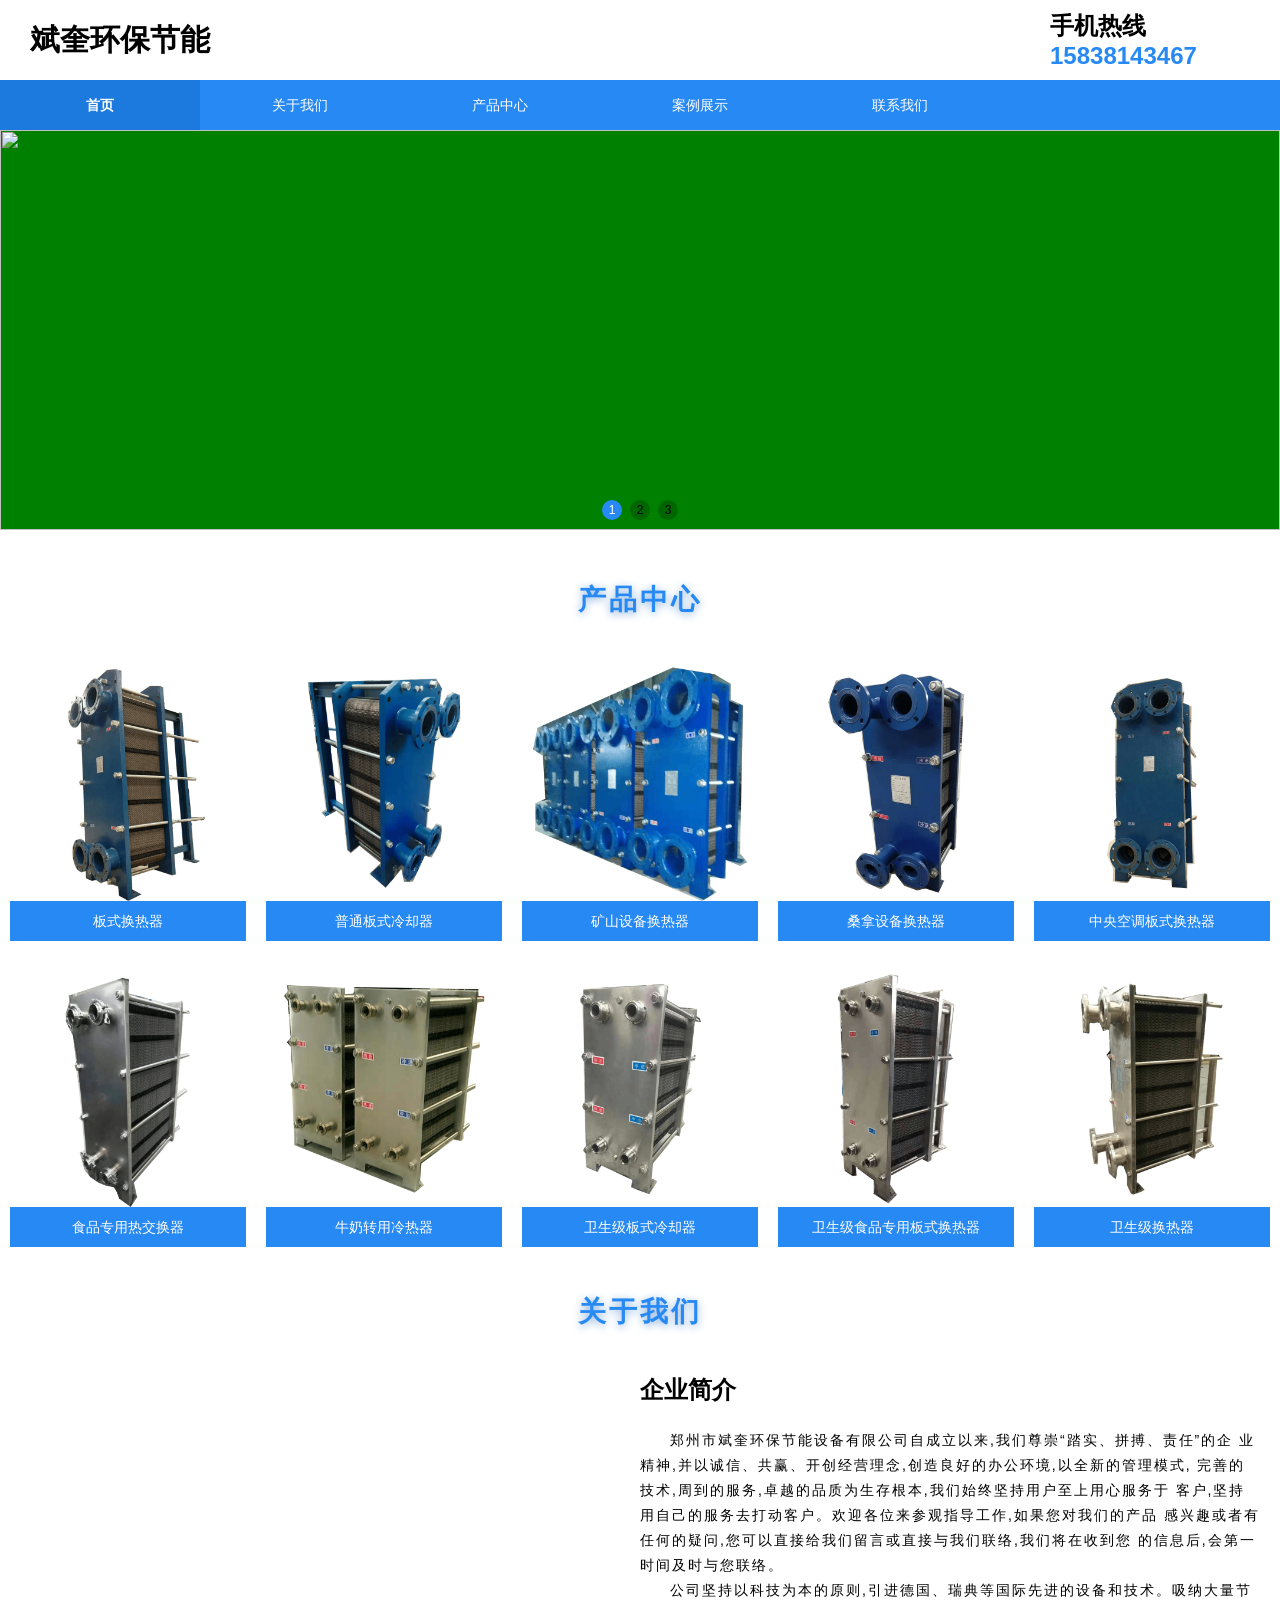
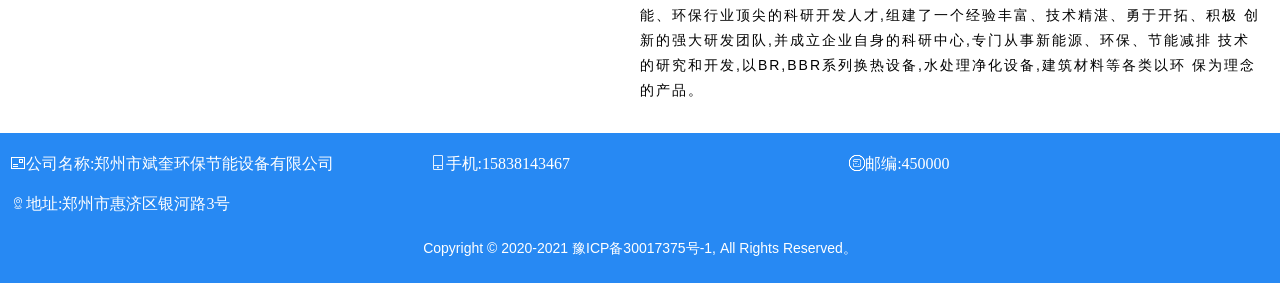
==== commit 92b50b38: "产品添加" ====
--- a/index.html
+++ b/index.html
@@ -5,6 +5,10 @@
   <meta charset="UTF-8">
   <meta name="viewport" content="width=device-width, initial-scale=1.0">
   <title>郑州市斌奎环保节能设备有限公司</title>
+  <meta name="description" content="郑州市斌奎环保节能设备有限公司专门从事新能源、环保、节能减排
+  技术的研究和开发,以BR,BBR系列换热设备,水处理净化设备,建筑材料等各类以环
+  保为理念的产品" />
+  <meta name="keywords" content="斌奎环保，节能设备，换热器，普通板式冷却器，卫生级板式冷却器，食品专用热交换器" />
   <link rel="stylesheet" href="./css/swiper.css">
   <link rel="stylesheet" href="./css/style.css">
   <link rel="stylesheet" href="./css/iconfont.css">
@@ -38,191 +42,185 @@
     <div class="banner">
       <div class="swiper-container">
         <div class="swiper-wrapper">
-          <div class="swiper-slide">
-            <img src="https://cdn.cnbj1.fds.api.mi-img.com/mi-mall/e52c3e98602b90f198ec316dce253cba.jpg?thumb=1&w=1533&h=575&f=webp&q=90" alt="">
+          <div class="swiper-slide" style="background:green">
+            <img
+              src=""
+              alt="">
           </div>
-          <div class="swiper-slide">
-            <img src="https://cdn.cnbj1.fds.api.mi-img.com/mi-mall/e52c3e98602b90f198ec316dce253cba.jpg?thumb=1&w=1533&h=575&f=webp&q=90" alt="">
+          <div class="swiper-slide"  style="background:red">
+            <img
+              src=""
+              alt="">
           </div>
-          <div class="swiper-slide">
-            <img src="https://cdn.cnbj1.fds.api.mi-img.com/mi-mall/e52c3e98602b90f198ec316dce253cba.jpg?thumb=1&w=1533&h=575&f=webp&q=90" alt="">
+          <div class="swiper-slide" style="background:yellow">
+            <img
+              src=""
+              alt="">
           </div>
         </div>
         <!-- 如果需要分页器 -->
         <div class="swiper-pagination"></div>
 
-       
+
 
 
       </div>
     </div>
     <div class="main">
-        <div class="title">
-          <h2>产品中心</h2>
+      <div class="title">
+        <h2>产品中心</h2>
+      </div>
+      <div class="proList">
+        <ul>
+
+          <li>
+            <div class="item">
+              <a href="./html/pro.html">
+                <img src="./img/板式换热器.png" alt="板式换热器">
+                <p>板式换热器</p>
+              </a>
+            </div>
+
+          </li>
+          <li>
+            <div class="item">
+              <a href="./html/pro.html">
+                <img src="./img/普通板式冷却器.png" alt="普通板式冷却器">
+                <p>普通板式冷却器</p>
+              </a>
+            </div>
+
+          </li>
+          <li>
+            <div class="item">
+              <a href="./html/pro.html">
+                <img src="./img/矿山设备换热器.png" alt="矿山设备换热器">
+                <p>矿山设备换热器</p>
+              </a>
+            </div>
+
+          </li>
+          <li>
+            <div class="item">
+              <a href="./html/pro.html">
+                <img src="./img/桑拿设备换热器.png" alt="桑拿设备换热器">
+                <p>桑拿设备换热器</p>
+              </a>
+            </div>
+
+          </li>
+          <li>
+
+            <div class="item">
+              <a href="./html/pro.html">
+                <img src="./img/中央空调板式换热器.png" alt="中央空调板式换热器">
+                <p>中央空调板式换热器</p>
+              </a>
+            </div>
+
+          </li>
+
+          <li>
+            <div class="item">
+              <a href="./html/pro.html">
+                <img src="./img/食品专用热交换器.png" alt="食品专用热交换器">
+                <p>食品专用热交换器</p>
+              </a>
+            </div>
+
+          </li>
+          <li>
+            <div class="item">
+              <a href="./html/pro.html">
+                <img src="./img/牛奶转用冷热器.png" alt="牛奶转用冷热器">
+                <p>牛奶转用冷热器</p>
+              </a>
+            </div>
+
+          </li>
+          <li>
+            <div class="item">
+              <a href="./html/pro.html">
+                <img src="./img/卫生级板式冷却器.png" alt="卫生级板式冷却器">
+                <p>卫生级板式冷却器</p>
+              </a>
+            </div>
+
+          </li>
+          <li>
+            <div class="item">
+              <a href="./html/pro.html">
+                <img src="./img/卫生级食品专用板式换热器.png" alt="卫生级食品专用板式换热器">
+                <p>卫生级食品专用板式换热器</p>
+              </a>
+            </div>
+
+          </li>
+          <li>
+
+            <div class="item">
+              <a href="./html/pro.html">
+                <img src="./img/卫生级换热器.png" alt="卫生级换热器">
+                <p>卫生级换热器</p>
+              </a>
+            </div>
+
+          </li>
+        </ul>
+      </div>
+      <div class="title">
+        <h2>关于我们</h2>
+      </div>
+      <div class="about">
+        <div class="left">
+          <img src="http://demo010.henan360sou.com/public/index/images/20160603112556_4334.jpg" alt="">
         </div>
-        <div class="proList">
-          <ul>
-            <li>
-
-              <div class="item">
-                <img src="./img/板式换热器.jpg" alt="板式换热器">
-                <p>板式换热器</p>
-              </div>
-                   
-            </li>
-            <li>
-              <div class="item">
-                <img src="./img/板式换热器.jpg" alt="板式换热器">
-                <p>板式换热器</p>
-              </div>
-                   
-            </li>
-            <li>
-              <div class="item">
-                <img src="./img/板式换热器.jpg" alt="板式换热器">
-                <p>板式换热器</p>
-              </div>
-                   
-            </li>
-            <li>
-              <div class="item">
-                <img src="./img/板式换热器.jpg" alt="板式换热器">
-                <p>板式换热器</p>
-              </div>
-                   
-            </li>
-            <li>
-              <div class="item">
-                <img src="./img/板式换热器.jpg" alt="板式换热器">
-                <p>板式换热器</p>
-              </div>
-                   
-            </li>
-            <li>
-              <div class="item">
-                <img src="./img/板式换热器.jpg" alt="板式换热器">
-                <p>板式换热器</p>
-              </div>
-                   
-            </li>
-            <li>
-              <div class="item">
-                <img src="./img/板式换热器.jpg" alt="板式换热器">
-                <p>板式换热器</p>
-              </div>
-                   
-            </li>
-            <li>
-              <div class="item">
-                <img src="./img/板式换热器.jpg" alt="板式换热器">
-                <p>板式换热器</p>
-              </div>
-                   
-            </li>
-            <li>
-              <div class="item">
-                <img src="./img/板式换热器.jpg" alt="板式换热器">
-                <p>板式换热器</p>
-              </div>
-                   
-            </li>
-            <li>
-              <div class="item">
-                <img src="./img/板式换热器.jpg" alt="板式换热器">
-                <p>板式换热器</p>
-              </div>
-                   
-            </li>
-            <li>
-              <div class="item">
-                <img src="./img/板式换热器.jpg" alt="板式换热器">
-                <p>板式换热器</p>
-              </div>
-                   
-            </li>
-            <li>
-              <div class="item">
-                <img src="./img/板式换热器.jpg" alt="板式换热器">
-                <p>板式换热器</p>
-              </div>
-                   
-            </li>
-            <li>
-              <div class="item">
-                <img src="./img/板式换热器.jpg" alt="板式换热器">
-                <p>板式换热器</p>
-              </div>
-                   
-            </li>
-            <li>
-              <div class="item">
-                <img src="./img/板式换热器.jpg" alt="板式换热器">
-                <p>板式换热器</p>
-              </div>
-                   
-            </li>
-            <li>
-              <div class="item">
-                <img src="./img/板式换热器.jpg" alt="板式换热器">
-                <p>板式换热器</p>
-              </div>
-                   
-            </li>
-          </ul>
+        <div class="right">
+          <h3>
+            企业简介
+          </h3>
+          <p>
+            郑州市斌奎环保节能设备有限公司自成立以来,我们尊崇“踏实、拼搏、责任”的企
+            业精神,并以诚信、共赢、开创经营理念,创造良好的办公环境,以全新的管理模式,
+            完善的技术,周到的服务,卓越的品质为生存根本,我们始终坚持用户至上用心服务于
+            客户,坚持用自己的服务去打动客户。欢迎各位来参观指导工作,如果您对我们的产品
+            感兴趣或者有任何的疑问,您可以直接给我们留言或直接与我们联络,我们将在收到您
+            的信息后,会第一时间及时与您联络。
+          </p>
+          <p>
+            公司坚持以科技为本的原则,引进德国、瑞典等国际先进的设备和技术。吸纳大量节
+            能、环保行业顶尖的科研开发人才,组建了一个经验丰富、技术精湛、勇于开拓、积极
+            创新的强大研发团队,并成立企业自身的科研中心,专门从事新能源、环保、节能减排
+            技术的研究和开发,以BR,BBR系列换热设备,水处理净化设备,建筑材料等各类以环
+            保为理念的产品。
+          </p>
         </div>
-        <div class="title">
-          <h2>关于我们</h2>
-        </div>
-        <div class="about">
-            <div class="left">
-              <img src="http://demo010.henan360sou.com/public/index/images/20160603112556_4334.jpg" alt="">
-            </div>
-            <div class="right">
-              <h3>
-                  企业简介
-              </h3>
-              <p>
-                郑州市斌奎环保节能设备有限公司自成立以来,我们尊崇“踏实、拼搏、责任”的企
-                业精神,并以诚信、共赢、开创经营理念,创造良好的办公环境,以全新的管理模式,
-                完善的技术,周到的服务,卓越的品质为生存根本,我们始终坚持用户至上用心服务于
-                客户,坚持用自己的服务去打动客户。欢迎各位来参观指导工作,如果您对我们的产品
-                感兴趣或者有任何的疑问,您可以直接给我们留言或直接与我们联络,我们将在收到您
-                的信息后,会第一时间及时与您联络。
-              </p>
-              <p>
-                公司坚持以科技为本的原则,引进德国、瑞典等国际先进的设备和技术。吸纳大量节
-                能、环保行业顶尖的科研开发人才,组建了一个经验丰富、技术精湛、勇于开拓、积极
-                创新的强大研发团队,并成立企业自身的科研中心,专门从事新能源、环保、节能减排
-                技术的研究和开发,以BR,BBR系列换热设备,水处理净化设备,建筑材料等各类以环
-                保为理念的产品。
-              </p>
-            </div>
-        </div>
+      </div>
     </div>
   </main>
   <footer>
     <div class="footer">
-        <div class="info">
-          <ul>
-            <li class="c-icon cao-mingcheng"><span >公司名称:</span><i>郑州市斌奎环保节能设备有限公司</i> </li>
-            <!-- <li  class="c-icon cao-dianhua"><span>电话:</span><i>0371-56632083</i> </li> -->
-            <li class="c-icon cao-shouji"><span >手机:</span><i>15838143467</i> </li>
-            <li class="c-icon cao-youbian"><span >邮编:</span><i>450000</i> </li>
-            <li class="c-icon cao-dizhi"><span >地址:</span><i>郑州市惠济区银河路3号</i> </li>
-          </ul>
-        </div>
-        <div class="copyright">
-          Copyright © 2020-2021 豫ICP备30017375号-1, All Rights Reserved。
-        </div>
+      <div class="info">
+        <ul>
+          <li class="c-icon cao-mingcheng"><span>公司名称:</span><i>郑州市斌奎环保节能设备有限公司</i> </li>
+          <!-- <li  class="c-icon cao-dianhua"><span>电话:</span><i>0371-56632083</i> </li> -->
+          <li class="c-icon cao-shouji"><span>手机:</span><i>15838143467</i> </li>
+          <li class="c-icon cao-youbian"><span>邮编:</span><i>450000</i> </li>
+          <li class="c-icon cao-dizhi"><span>地址:</span><i>郑州市惠济区银河路3号</i> </li>
+        </ul>
+      </div>
+      <div class="copyright">
+        Copyright © 2020-2021 豫ICP备30017375号-1, All Rights Reserved。
+      </div>
     </div>
   </footer>
-  <div class="menu" >
+  <div class="menu">
     <div class="menuTit c-icon cao-caidan">
 
     </div>
     <div class="items" id="menu">
       <ul>
-        <li class="activeItem"><a href="index.html">  首页</a> </li>
+        <li class="activeItem"><a href="index.html"> 首页</a> </li>
         <li> <a href="./html/about.html"> 关于我们</a></li>
         <li> <a href="./html/pro.html"> 产品中心</a></li>
         <li><a href="./html/case.html"> 案例展示</a></li>
@@ -235,29 +233,29 @@
   <script>
     $(document).ready(function () {
       $('.tab li').hover(function () {
-      $(this).children('span').addClass('active')
-     
-    }, function () {
-      $(this).children('span').removeClass('active')
+        $(this).children('span').addClass('active')
+
+      }, function () {
+        $(this).children('span').removeClass('active')
+      })
+      $('.menuTit').click(function () {
+        $('#menu').toggle()
+      })
+      var mySwiper = new Swiper('.swiper-container', {
+        autoplay: true,
+        loop: true, // 循环模式选项
+        // 如果需要分页器
+        pagination: {
+          el: '.swiper-pagination',
+          clickable: true,
+          renderBullet: function (index, className) {
+            return '<span class="' + className + '">' + (index + 1) + '</span>';
+          },
+        },
+
+      })
     })
-    $('.menuTit').click(function(){
-      $('#menu').toggle()
-    })
-    var mySwiper = new Swiper('.swiper-container', {
-      autoplay: true,
-      loop: true, // 循环模式选项
-      // 如果需要分页器
-      pagination: {
-        el: '.swiper-pagination',
-        clickable: true,
-        renderBullet: function (index, className) {
-          return '<span class="' + className + '">' + (index + 1) + '</span>';
-        },
-      },
-    
-    })        
-})
-  
+
   </script>
 </body>
 
--- a/css/style.css
+++ b/css/style.css
@@ -147,6 +147,7 @@
     width: 100%;
 }
 .swiper-container{
+    height: 100%;
 }
 .swiper-slide {
     text-align: center;
@@ -219,7 +220,6 @@
 .proList ul li .item img{
     display: block;
     width: 100%;
-    height: 260px;
 }
 .proList ul li .item:hover{
     -webkit-box-shadow: 0 15px 30px rgba(0,0,0,.1);
@@ -231,8 +231,8 @@
     line-height: 0.4rem;
     font-size: 0.14rem;
     font-weight: 400;
-    color: #333;
-    background: rgb(243, 241, 241);
+    color: #fff;
+    background: #2789f3;
 }
 .about{
     display: flex;
@@ -368,7 +368,7 @@
    .projectList h3{
        height: 36px;
        line-height: 36px;
-       border-bottom: 1px solid #2789f3;
+       border-bottom: 3px solid #2789f3;
    }
    .pro-item ul li{
     float: left;
@@ -385,7 +385,6 @@
 .pro-item ul li .item img{
     display: block;
     width: 100%;
-    height: 260px;
 }
 .pro-item ul li .item:hover{
     -webkit-box-shadow: 0 15px 30px rgba(0,0,0,.1);
@@ -397,10 +396,17 @@
     line-height: 0.4rem;
     font-size: 0.14rem;
     font-weight: 400;
-    color: #333;
-    background: rgb(243, 241, 241);
-}
-   
+    color: #fff;
+    background: #2789f3;
+}
+.pro-item .detail p{
+    text-indent: 20px;
+    line-height: 24px;
+}
+.pro-item .detail img{
+    width: 49%;
+    display: inline-block;
+}
 @media screen and (max-width: 800px) {
     html{
         font-size: 70px;
@@ -450,4 +456,13 @@
        padding: 5px;
        height: 200px !important;
    }
+   .pro-item{
+       display: block !important;
+   }
+   .pro-item .proAbout{
+       padding: 0 10px;
+   }
+   .pro-item .detail img{
+       width: 100%;
+   }
 }
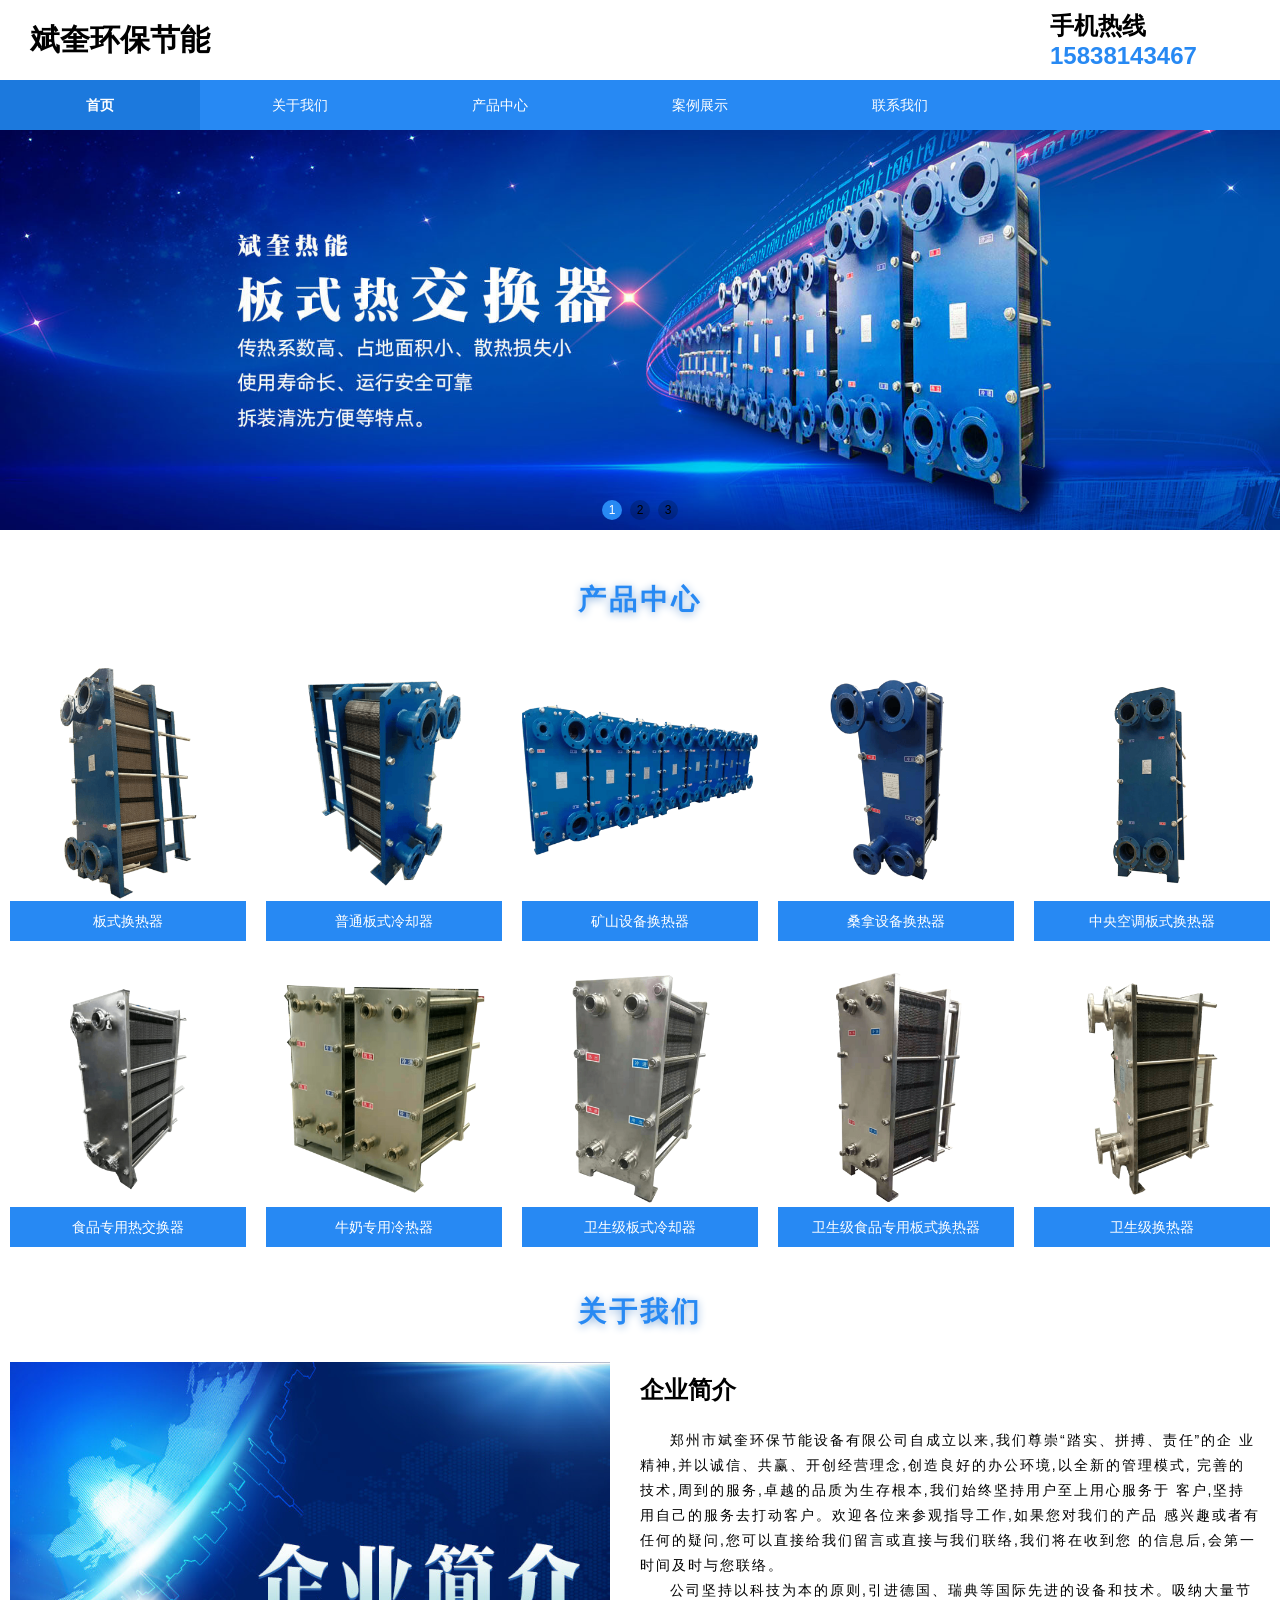
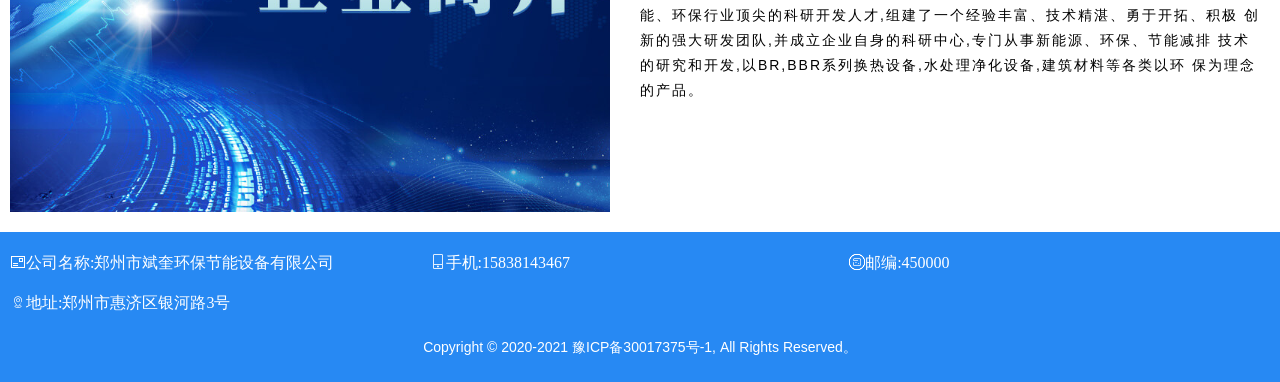
==== commit a28f3a75: "第一版" ====
--- a/index.html
+++ b/index.html
@@ -42,20 +42,20 @@
     <div class="banner">
       <div class="swiper-container">
         <div class="swiper-wrapper">
-          <div class="swiper-slide" style="background:green">
+          <div class="swiper-slide" >
             <img
-              src=""
-              alt="">
+              src="./img/banner01.jpg"
+              alt="板式热交换机">
           </div>
-          <div class="swiper-slide"  style="background:red">
+          <div class="swiper-slide"  >
             <img
-              src=""
-              alt="">
+              src="./img/banner02.jpg"
+              alt="板式热交换机">
           </div>
-          <div class="swiper-slide" style="background:yellow">
+          <div class="swiper-slide" >
             <img
-              src=""
-              alt="">
+              src="./img/banner03.jpg"
+              alt="板式热交换机">
           </div>
         </div>
         <!-- 如果需要分页器 -->
@@ -132,8 +132,8 @@
           <li>
             <div class="item">
               <a href="./html/pro.html">
-                <img src="./img/牛奶转用冷热器.png" alt="牛奶转用冷热器">
-                <p>牛奶转用冷热器</p>
+                <img src="./img/牛奶专用冷热器.png" alt="牛奶专用冷热器">
+                <p>牛奶专用冷热器</p>
               </a>
             </div>
 
@@ -173,7 +173,7 @@
       </div>
       <div class="about">
         <div class="left">
-          <img src="http://demo010.henan360sou.com/public/index/images/20160603112556_4334.jpg" alt="">
+          <img src="./img/企业简介.jpg" alt="企业简介">
         </div>
         <div class="right">
           <h3>
--- a/css/style.css
+++ b/css/style.css
@@ -220,6 +220,7 @@
 .proList ul li .item img{
     display: block;
     width: 100%;
+    min-width: 150px;
 }
 .proList ul li .item:hover{
     -webkit-box-shadow: 0 15px 30px rgba(0,0,0,.1);
@@ -294,7 +295,7 @@
 }
 .banner{
     width: 100%;
-    height: 400px;
+   
 }
 .banner img{
     width: 100%;
@@ -385,6 +386,7 @@
 .pro-item ul li .item img{
     display: block;
     width: 100%;
+    min-width: 150px;
 }
 .pro-item ul li .item:hover{
     -webkit-box-shadow: 0 15px 30px rgba(0,0,0,.1);
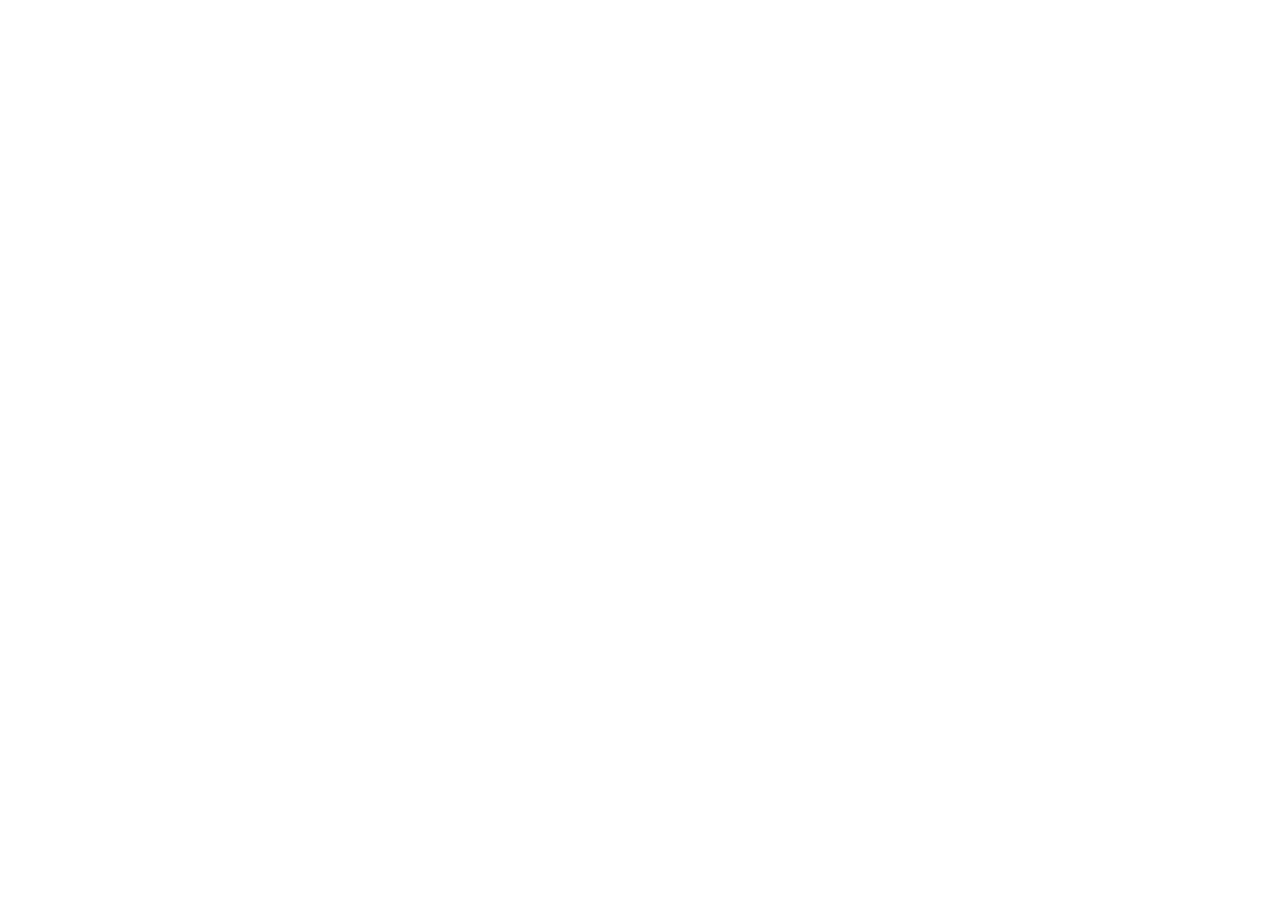
==== commit c44a8730: "1" ====
--- a/index.html
+++ b/index.html
@@ -1,262 +1,38 @@
 <!DOCTYPE html>
-<html lang="en">
+<html>
+  <head>
+    <meta charset="utf-8" />
+    <meta
+      name="viewport"
+      content="width=device-width, initial-scale=1, maximum-scale=1, minimum-scale=1, user-scalable=no"
+    />
+    <link
+      rel="shortcut icon"
+      type="image/x-icon"
+      href="https://user-images.githubusercontent.com/9554297/83762004-a0761b00-a6a9-11ea-83b4-9c8ff721d4b8.png"
+    />
+    <link rel="stylesheet" href="/dumi-template/umi.3ec1f225.css" />
+    <script>
+      window.routerBase = "/dumi-template/";
+    </script>
+    <script>
+      //! umi version: 3.5.34
+    </script>
+    <script>
+      !(function () {
+        var e = localStorage.getItem("dumi:prefers-color"),
+          t = window.matchMedia("(prefers-color-scheme: dark)").matches,
+          r = ["light", "dark", "auto"];
+        document.documentElement.setAttribute(
+          "data-prefers-color",
+          e === r[2] ? (t ? r[1] : r[0]) : r.indexOf(e) > -1 ? e : r[0]
+        );
+      })();
+    </script>
+  </head>
+  <body>
+    <div id="root"></div>
 
-<head>
-  <meta charset="UTF-8">
-  <meta name="viewport" content="width=device-width, initial-scale=1.0">
-  <title>郑州市斌奎环保节能设备有限公司</title>
-  <meta name="description" content="郑州市斌奎环保节能设备有限公司专门从事新能源、环保、节能减排
-  技术的研究和开发,以BR,BBR系列换热设备,水处理净化设备,建筑材料等各类以环
-  保为理念的产品" />
-  <meta name="keywords" content="斌奎环保，节能设备，换热器，普通板式冷却器，卫生级板式冷却器，食品专用热交换器" />
-  <link rel="stylesheet" href="./css/swiper.css">
-  <link rel="stylesheet" href="./css/style.css">
-  <link rel="stylesheet" href="./css/iconfont.css">
-</head>
-
-<body>
-  <header>
-
-    <div class="header">
-      <div class="logo">
-        斌奎环保节能
-      </div>
-      <div class="tel">
-        <h4>手机热线</h4>
-        <p>15838143467</p>
-      </div>
-    </div>
-    <div class="tab">
-      <ul>
-        <li class="init"> <span class="active"></span><a href="index.html"> <i>首页</i> </a></li>
-        <li><span></span> <a href="./html/about.html"><i>关于我们</i></a></li>
-        <li><span></span> <a href="./html/pro.html"><i>产品中心</i></a></li>
-        <li><span></span><a href="./html/case.html"><i>案例展示</i></a></li>
-        <li><span></span><a href="./html/contact.html"><i>联系我们</i></a></li>
-      </ul>
-    </div>
-
-  </header>
-
-  <main>
-    <div class="banner">
-      <div class="swiper-container">
-        <div class="swiper-wrapper">
-          <div class="swiper-slide" >
-            <img
-              src="./img/banner01.jpg"
-              alt="板式热交换机">
-          </div>
-          <div class="swiper-slide"  >
-            <img
-              src="./img/banner02.jpg"
-              alt="板式热交换机">
-          </div>
-          <div class="swiper-slide" >
-            <img
-              src="./img/banner03.jpg"
-              alt="板式热交换机">
-          </div>
-        </div>
-        <!-- 如果需要分页器 -->
-        <div class="swiper-pagination"></div>
-
-
-
-
-      </div>
-    </div>
-    <div class="main">
-      <div class="title">
-        <h2>产品中心</h2>
-      </div>
-      <div class="proList">
-        <ul>
-
-          <li>
-            <div class="item">
-              <a href="./html/pro.html">
-                <img src="./img/板式换热器.png" alt="板式换热器">
-                <p>板式换热器</p>
-              </a>
-            </div>
-
-          </li>
-          <li>
-            <div class="item">
-              <a href="./html/pro.html">
-                <img src="./img/普通板式冷却器.png" alt="普通板式冷却器">
-                <p>普通板式冷却器</p>
-              </a>
-            </div>
-
-          </li>
-          <li>
-            <div class="item">
-              <a href="./html/pro.html">
-                <img src="./img/矿山设备换热器.png" alt="矿山设备换热器">
-                <p>矿山设备换热器</p>
-              </a>
-            </div>
-
-          </li>
-          <li>
-            <div class="item">
-              <a href="./html/pro.html">
-                <img src="./img/桑拿设备换热器.png" alt="桑拿设备换热器">
-                <p>桑拿设备换热器</p>
-              </a>
-            </div>
-
-          </li>
-          <li>
-
-            <div class="item">
-              <a href="./html/pro.html">
-                <img src="./img/中央空调板式换热器.png" alt="中央空调板式换热器">
-                <p>中央空调板式换热器</p>
-              </a>
-            </div>
-
-          </li>
-
-          <li>
-            <div class="item">
-              <a href="./html/pro.html">
-                <img src="./img/食品专用热交换器.png" alt="食品专用热交换器">
-                <p>食品专用热交换器</p>
-              </a>
-            </div>
-
-          </li>
-          <li>
-            <div class="item">
-              <a href="./html/pro.html">
-                <img src="./img/牛奶专用冷热器.png" alt="牛奶专用冷热器">
-                <p>牛奶专用冷热器</p>
-              </a>
-            </div>
-
-          </li>
-          <li>
-            <div class="item">
-              <a href="./html/pro.html">
-                <img src="./img/卫生级板式冷却器.png" alt="卫生级板式冷却器">
-                <p>卫生级板式冷却器</p>
-              </a>
-            </div>
-
-          </li>
-          <li>
-            <div class="item">
-              <a href="./html/pro.html">
-                <img src="./img/卫生级食品专用板式换热器.png" alt="卫生级食品专用板式换热器">
-                <p>卫生级食品专用板式换热器</p>
-              </a>
-            </div>
-
-          </li>
-          <li>
-
-            <div class="item">
-              <a href="./html/pro.html">
-                <img src="./img/卫生级换热器.png" alt="卫生级换热器">
-                <p>卫生级换热器</p>
-              </a>
-            </div>
-
-          </li>
-        </ul>
-      </div>
-      <div class="title">
-        <h2>关于我们</h2>
-      </div>
-      <div class="about">
-        <div class="left">
-          <img src="./img/企业简介.jpg" alt="企业简介">
-        </div>
-        <div class="right">
-          <h3>
-            企业简介
-          </h3>
-          <p>
-            郑州市斌奎环保节能设备有限公司自成立以来,我们尊崇“踏实、拼搏、责任”的企
-            业精神,并以诚信、共赢、开创经营理念,创造良好的办公环境,以全新的管理模式,
-            完善的技术,周到的服务,卓越的品质为生存根本,我们始终坚持用户至上用心服务于
-            客户,坚持用自己的服务去打动客户。欢迎各位来参观指导工作,如果您对我们的产品
-            感兴趣或者有任何的疑问,您可以直接给我们留言或直接与我们联络,我们将在收到您
-            的信息后,会第一时间及时与您联络。
-          </p>
-          <p>
-            公司坚持以科技为本的原则,引进德国、瑞典等国际先进的设备和技术。吸纳大量节
-            能、环保行业顶尖的科研开发人才,组建了一个经验丰富、技术精湛、勇于开拓、积极
-            创新的强大研发团队,并成立企业自身的科研中心,专门从事新能源、环保、节能减排
-            技术的研究和开发,以BR,BBR系列换热设备,水处理净化设备,建筑材料等各类以环
-            保为理念的产品。
-          </p>
-        </div>
-      </div>
-    </div>
-  </main>
-  <footer>
-    <div class="footer">
-      <div class="info">
-        <ul>
-          <li class="c-icon cao-mingcheng"><span>公司名称:</span><i>郑州市斌奎环保节能设备有限公司</i> </li>
-          <!-- <li  class="c-icon cao-dianhua"><span>电话:</span><i>0371-56632083</i> </li> -->
-          <li class="c-icon cao-shouji"><span>手机:</span><i>15838143467</i> </li>
-          <li class="c-icon cao-youbian"><span>邮编:</span><i>450000</i> </li>
-          <li class="c-icon cao-dizhi"><span>地址:</span><i>郑州市惠济区银河路3号</i> </li>
-        </ul>
-      </div>
-      <div class="copyright">
-        Copyright © 2020-2021 豫ICP备30017375号-1, All Rights Reserved。
-      </div>
-    </div>
-  </footer>
-  <div class="menu">
-    <div class="menuTit c-icon cao-caidan">
-
-    </div>
-    <div class="items" id="menu">
-      <ul>
-        <li class="activeItem"><a href="index.html"> 首页</a> </li>
-        <li> <a href="./html/about.html"> 关于我们</a></li>
-        <li> <a href="./html/pro.html"> 产品中心</a></li>
-        <li><a href="./html/case.html"> 案例展示</a></li>
-        <li><a href="./html/contact.html"> 联系我们</a></li>
-      </ul>
-    </div>
-  </div>
-  <script src="https://cdn.bootcdn.net/ajax/libs/jquery/3.1.0/jquery.min.js"></script>
-  <script src="./js/swiper.js"></script>
-  <script>
-    $(document).ready(function () {
-      $('.tab li').hover(function () {
-        $(this).children('span').addClass('active')
-
-      }, function () {
-        $(this).children('span').removeClass('active')
-      })
-      $('.menuTit').click(function () {
-        $('#menu').toggle()
-      })
-      var mySwiper = new Swiper('.swiper-container', {
-        autoplay: true,
-        loop: true, // 循环模式选项
-        // 如果需要分页器
-        pagination: {
-          el: '.swiper-pagination',
-          clickable: true,
-          renderBullet: function (index, className) {
-            return '<span class="' + className + '">' + (index + 1) + '</span>';
-          },
-        },
-
-      })
-    })
-
-  </script>
-</body>
-
-</html>+    <script src="/dumi-template/umi.89ed185e.js"></script>
+  </body>
+</html>
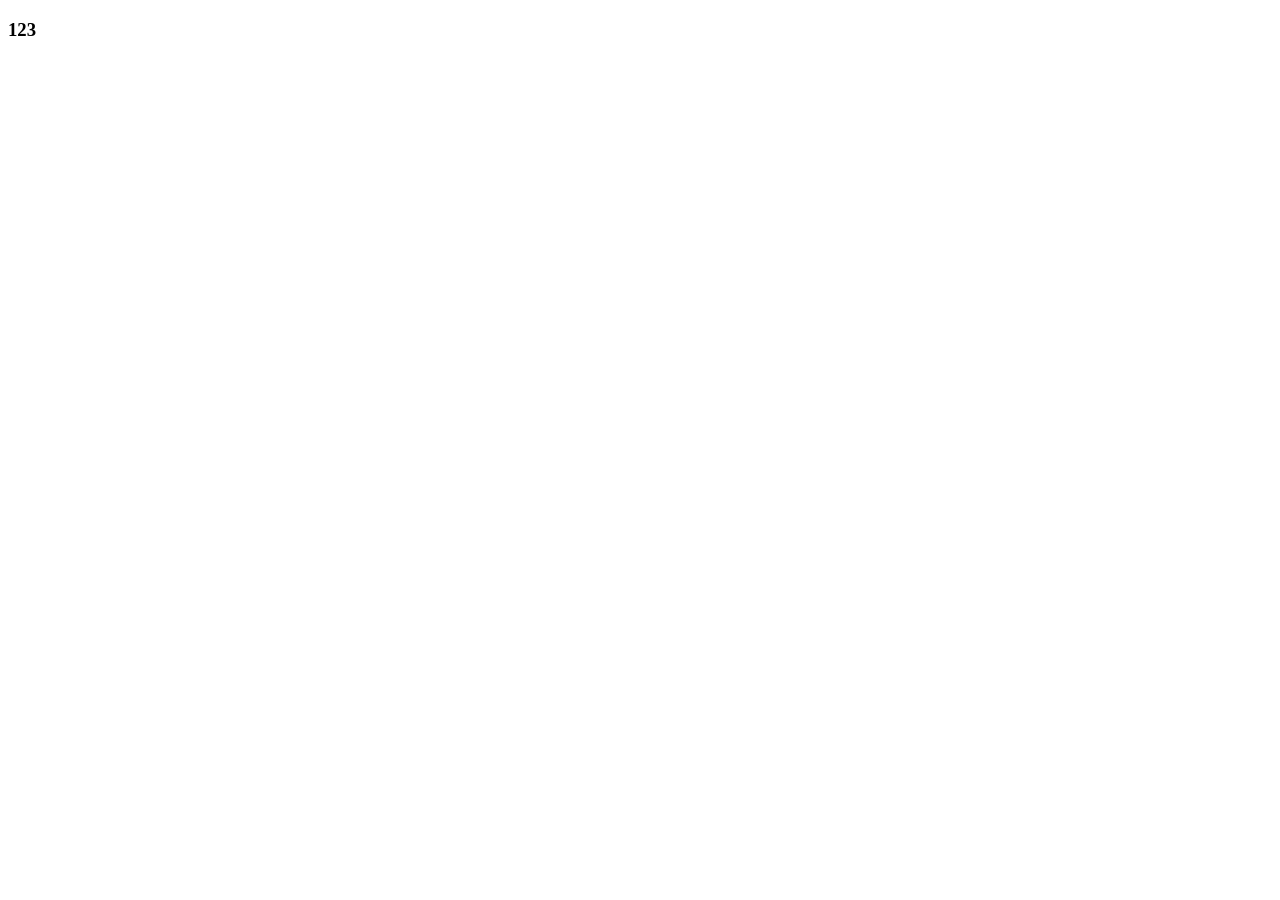
==== commit 0d7c508a: "测试" ====
--- a/index.html
+++ b/index.html
@@ -1,38 +1,12 @@
 <!DOCTYPE html>
-<html>
-  <head>
-    <meta charset="utf-8" />
-    <meta
-      name="viewport"
-      content="width=device-width, initial-scale=1, maximum-scale=1, minimum-scale=1, user-scalable=no"
-    />
-    <link
-      rel="shortcut icon"
-      type="image/x-icon"
-      href="https://user-images.githubusercontent.com/9554297/83762004-a0761b00-a6a9-11ea-83b4-9c8ff721d4b8.png"
-    />
-    <link rel="stylesheet" href="/dumi-template/umi.3ec1f225.css" />
-    <script>
-      window.routerBase = "/dumi-template/";
-    </script>
-    <script>
-      //! umi version: 3.5.34
-    </script>
-    <script>
-      !(function () {
-        var e = localStorage.getItem("dumi:prefers-color"),
-          t = window.matchMedia("(prefers-color-scheme: dark)").matches,
-          r = ["light", "dark", "auto"];
-        document.documentElement.setAttribute(
-          "data-prefers-color",
-          e === r[2] ? (t ? r[1] : r[0]) : r.indexOf(e) > -1 ? e : r[0]
-        );
-      })();
-    </script>
-  </head>
-  <body>
-    <div id="root"></div>
-
-    <script src="/dumi-template/umi.89ed185e.js"></script>
-  </body>
-</html>
+<html lang="en">
+<head>
+    <meta charset="UTF-8">
+    <meta http-equiv="X-UA-Compatible" content="IE=edge">
+    <meta name="viewport" content="width=device-width, initial-scale=1.0">
+    <title>测试</title>
+</head>
+<body>
+    <h3>123</h3>
+</body>
+</html>
